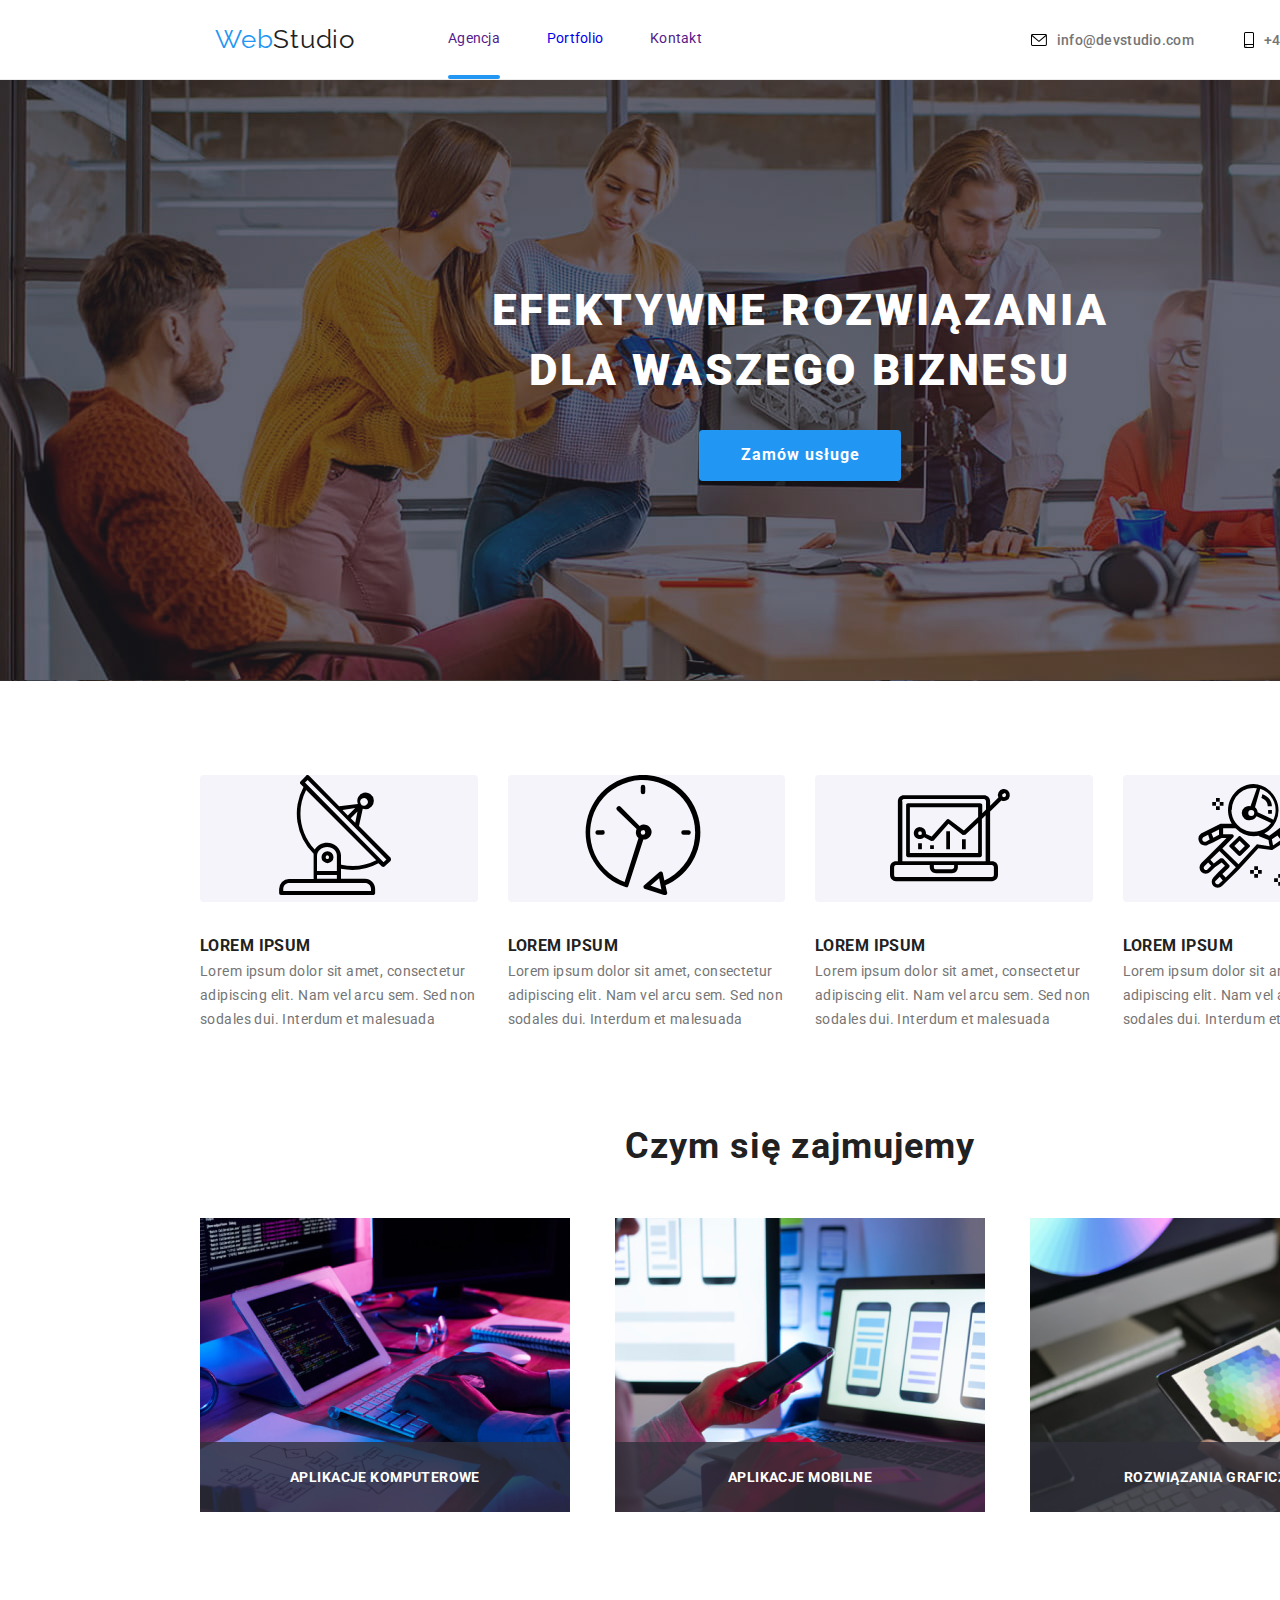
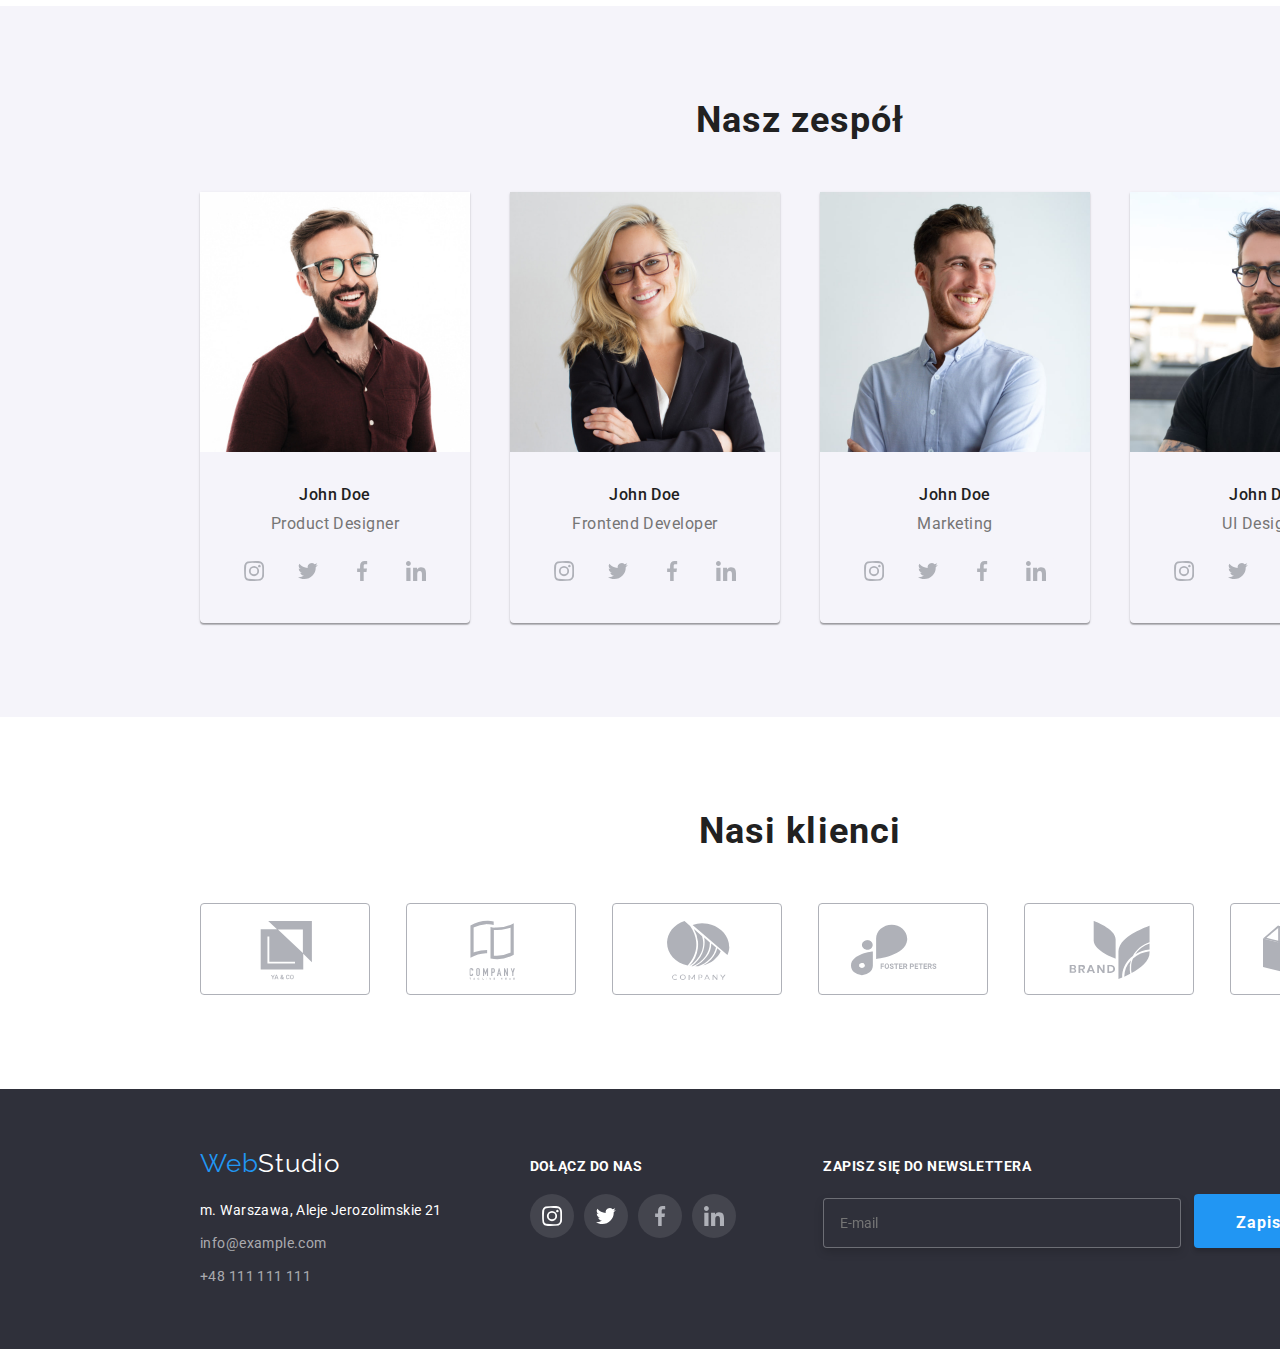
==== index.html @ be2b2279 "Update index.html" ====
<!DOCTYPE html>
<html lang="en">
  <head>
    <meta charset="utf-8" />
    <meta http-equiv="x-uA-compatible" content="ie=edge" />
    <meta name="viewport" content="width=device-width, initial-scale=1.0" />
    <title>Studio</title>
    <link rel="stylesheet" href="./css/normalize.css" />
    <link rel="stylesheet" href="./css/main.css" />
    <link
      href="https://fonts.googleapis.com/css2?family=Raleway:wght@700&family=Roboto:wght@400;500;700;900&display=swap"
      rel="stylesheet"
    />
  </head>
  <body>
    <div class="wrapper">
      <div class="header-border">
        <header class="header container">
          <a class="logo" href="./index.html"
            >Web<span class="logo--black">Studio</span></a
          >
          <nav class="menu-nav">
            <div class="menu-nav--active">
              <a class="menu-nav--hover-color" href="">Agencja</a>
            </div>
            <a class="menu-nav--hover-color" href="./portfolio.html"
              >Portfolio</a
            >
            <a class="menu-nav--hover-color" href="">Kontakt</a>
          </nav>
          <ul class="contacts">
            <li>
              <a class="contacts--hover-color" href="mailto:info@devstudio.com">
                <svg class="contacts__icon-position" width="16" height="12">
                  <use href="./images/icons.svg#icon-email"></use>
                </svg>
                info@devstudio.com</a
              >
            </li>
            <li>
              <a class="contacts--hover-color" href="tel:+48111111111">
                <svg class="contacts__icon-position" width="10" height="16">
                  <use href="./images/icons.svg#icon-smartphone"></use>
                </svg>
                +48 111 111 111</a
              >
            </li>
          </ul>
        </header>
      </div>
      <div class="welcome-section-background">
        <section class="welcome-section container">
          <h1 class="welcome-section__text">
            EFEKTYWNE ROZWIĄZANIA DLA WASZEGO BIZNESU
          </h1>
          <button class="welcome-section__button" type="button" data-modal-open>
            Zamów usługe
          </button>
        </section>
      </div>
      <main class="main-page">
        <div class="article-section container section">
          <ul>
            <li>
              <div class="article-section__logo">
                <svg class="icon" width="270" height="120">
                  <use href="./images/icons.svg#icon-antenna"></use>
                </svg>
              </div>
              <h3 class="article-header">LOREM IPSUM</h3>
              <p class="article-header__paragraph">
                Lorem ipsum dolor sit amet, consectetur adipiscing elit. Nam vel
                arcu sem. Sed non sodales dui. Interdum et malesuada
              </p>
            </li>
            <li>
              <div class="article-section__logo">
                <svg class="icon" width="270" height="120">
                  <use href="./images/icons.svg#icon-clock"></use>
                </svg>
              </div>
              <h3 class="article-header">LOREM IPSUM</h3>
              <p class="article-header__paragraph">
                Lorem ipsum dolor sit amet, consectetur adipiscing elit. Nam vel
                arcu sem. Sed non sodales dui. Interdum et malesuada
              </p>
            </li>
            <li>
              <div class="article-section__logo">
                <svg class="icon" width="270" height="120">
                  <use href="./images/icons.svg#icon-diagram"></use>
                </svg>
              </div>
              <h3 class="article-header">LOREM IPSUM</h3>
              <p class="article-header__paragraph">
                Lorem ipsum dolor sit amet, consectetur adipiscing elit. Nam vel
                arcu sem. Sed non sodales dui. Interdum et malesuada
              </p>
            </li>
            <li>
              <div class="article-section__logo">
                <svg class="icon" width="270" height="120">
                  <use href="./images/icons.svg#icon-astronaut"></use>
                </svg>
              </div>
              <h3 class="article-header">LOREM IPSUM</h3>
              <p class="article-header__paragraph">
                Lorem ipsum dolor sit amet, consectetur adipiscing elit. Nam vel
                arcu sem. Sed non sodales dui. Interdum et malesuada
              </p>
            </li>
          </ul>
        </div>

        <section class="what-we-do-section container section">
          <h2 class="section-header">Czym się zajmujemy</h2>
          <ul class="what-we-do-section__images">
            <li>
              <div class="images-label">
                <p>Aplikacje Komputerowe</p>
                <figure>
                  <img
                    src="./images/box_1.jpg"
                    alt="Zdjęcie rąk programisty na klawiaturze w trakcie pisania kodu"
                    width="370"
                    height="294"
                  />
                </figure>
              </div>
            </li>

            <li>
              <div class="images-label">
                <p>Aplikacje Mobilne</p>
                <figure>
                  <img
                    src="./images/box_2.jpg"
                    alt="Zdjęcie rąk programisty ze smartfonem w trakcie programowania smartfona"
                    width="370"
                    height="294"
                  />
                </figure>
              </div>
            </li>
            <li>
              <div class="images-label">
                <p>Rozwiązania Graficzne</p>
                <figure>
                  <img
                    src="./images/box_3.jpg"
                    alt="Zdjęcie, na którym osoba wybiera kolor z palety na tablecie"
                    width="370"
                    height="294"
                  />
                </figure>
              </div>
            </li>
          </ul>
        </section>
        <div class="our-team-background">
          <section class="our-team-section container section">
            <h2 class="section-header">Nasz zespół</h2>
            <ul class="our-team-section__images">
              <li>
                <figure>
                  <img
                    src="./images/person_1_img.jpg"
                    alt="Zdjęcie uśmiechniętego mężczyzny w okularach ubranego w brązową koszulę"
                    width="270"
                    height="260"
                  />
                  <figcaption class="signature">
                    John Doe
                    <p class="signature__position">Product Designer</p>
                    <div class="social-media-block">
                      <svg class="social-media-icon circle">
                        <use
                          href="./images/icons.svg#icon-instagram"
                          width="20"
                          height="20"
                          x="12"
                          y="12"
                        ></use>
                      </svg>
                      <svg class="social-media-icon circle">
                        <use
                          href="./images/icons.svg#icon-twitter"
                          width="20"
                          height="20"
                          x="12"
                          y="12"
                        ></use>
                      </svg>
                      <svg class="social-media-icon circle">
                        <use
                          href="./images/icons.svg#icon-facebook"
                          width="20"
                          height="20"
                          x="12"
                          y="12"
                        ></use>
                      </svg>
                      <svg class="social-media-icon circle">
                        <use
                          href="./images/icons.svg#icon-linkedin"
                          width="20"
                          height="20"
                          x="12"
                          y="12"
                        ></use>
                      </svg>
                    </div>
                  </figcaption>
                </figure>
              </li>
              <li>
                <figure>
                  <img
                    src="./images/person_2_img.jpg"
                    alt="Zdjęcie uśmiechniętej kobiety z blond włosami w czarnej marynarce"
                    width="270"
                    height="260"
                  />
                  <figcaption class="signature">
                    John Doe
                    <p class="signature__position">Frontend Developer</p>
                    <div class="social-media-block">
                      <svg class="social-media-icon circle">
                        <use
                          href="./images/icons.svg#icon-instagram"
                          width="20"
                          height="20"
                          x="12"
                          y="12"
                        ></use>
                      </svg>
                      <svg class="social-media-icon circle">
                        <use
                          href="./images/icons.svg#icon-twitter"
                          width="20"
                          height="20"
                          x="12"
                          y="12"
                        ></use>
                      </svg>
                      <svg class="social-media-icon circle">
                        <use
                          href="./images/icons.svg#icon-facebook"
                          width="20"
                          height="20"
                          x="12"
                          y="12"
                        ></use>
                      </svg>
                      <svg class="social-media-icon circle">
                        <use
                          href="./images/icons.svg#icon-linkedin"
                          width="20"
                          height="20"
                          x="12"
                          y="12"
                        ></use>
                      </svg>
                    </div>
                  </figcaption>
                </figure>
              </li>
              <li>
                <figure>
                  <img
                    src="./images/person_3_img.jpg"
                    alt="Zdjęcie uśmiechniętego mężczyzny w białej koszuli"
                    width="270"
                    height="260"
                  />
                  <figcaption class="signature">
                    John Doe
                    <p class="signature__position">Marketing</p>
                    <div class="social-media-block">
                      <svg class="social-media-icon circle">
                        <use
                          href="./images/icons.svg#icon-instagram"
                          width="20"
                          height="20"
                          x="12"
                          y="12"
                        ></use>
                      </svg>
                      <svg class="social-media-icon circle">
                        <use
                          href="./images/icons.svg#icon-twitter"
                          width="20"
                          height="20"
                          x="12"
                          y="12"
                        ></use>
                      </svg>
                      <svg class="social-media-icon circle">
                        <use
                          href="./images/icons.svg#icon-facebook"
                          width="20"
                          height="20"
                          x="12"
                          y="12"
                        ></use>
                      </svg>
                      <svg class="social-media-icon circle">
                        <use
                          href="./images/icons.svg#icon-linkedin"
                          width="20"
                          height="20"
                          x="12"
                          y="12"
                        ></use>
                      </svg>
                    </div>
                  </figcaption>
                </figure>
              </li>
              <li>
                <figure>
                  <img
                    src="./images/person_4_img.jpg"
                    alt="Zdjęcie pewnego siebie mężczyzny w okularach noszącego czarną koszulkę"
                    width="270"
                    height="260"
                  />
                  <figcaption class="signature">
                    John Doe
                    <p class="signature__position">UI Designer</p>
                    <div class="social-media-block">
                      <svg class="social-media-icon circle">
                        <use
                          href="./images/icons.svg#icon-instagram"
                          width="20"
                          height="20"
                          x="12"
                          y="12"
                        ></use>
                      </svg>
                      <svg class="social-media-icon circle">
                        <use
                          href="./images/icons.svg#icon-twitter"
                          width="20"
                          height="20"
                          x="12"
                          y="12"
                        ></use>
                      </svg>
                      <svg class="social-media-icon circle">
                        <use
                          href="./images/icons.svg#icon-facebook"
                          width="20"
                          height="20"
                          x="12"
                          y="12"
                        ></use>
                      </svg>
                      <svg class="social-media-icon circle">
                        <use
                          href="./images/icons.svg#icon-linkedin"
                          width="20"
                          height="20"
                          x="12"
                          y="12"
                        ></use>
                      </svg>
                    </div>
                  </figcaption>
                </figure>
              </li>
            </ul>
          </section>
        </div>
        <section class="our-clients-section container section">
          <h2 class="section-header">Nasi klienci</h2>
          <div class="our-clients-logos">
            <svg class="client-icon">
              <use
                href="./images/icons.svg#icon-company-1"
                width="106"
                height="60"
                x="32"
                y="16"
              ></use>
            </svg>
            <svg class="client-icon">
              <use
                href="./images/icons.svg#icon-company-2"
                width="106"
                height="60"
                x="32"
                y="16"
              ></use>
            </svg>
            <svg class="client-icon">
              <use
                href="./images/icons.svg#icon-company-3"
                width="106"
                height="60"
                x="32"
                y="16"
              ></use>
            </svg>
            <svg class="client-icon">
              <use
                href="./images/icons.svg#icon-company-4"
                width="106"
                height="60"
                x="32"
                y="16"
              ></use>
            </svg>
            <svg class="client-icon">
              <use
                href="./images/icons.svg#icon-company-5"
                width="106"
                height="60"
                x="32"
                y="16"
              ></use>
            </svg>
            <svg class="client-icon">
              <use
                href="./images/icons.svg#icon-company-6"
                width="106"
                height="60"
                x="32"
                y="16"
              ></use>
            </svg>
          </div>
        </section>
      </main>

      <div class="footer-background-color">
        <footer class="footer container">
          <div class="footer-contacts">
            <a class="logo" href="./index.html"
              >Web<span class="logo--white">Studio</span></a
            >
            <address class="contacts--column">
              <p class="contacts--white">m. Warszawa, Aleje Jerozolimskie 21</p>
              <a class="contacts--grey" href="mailto:info@example.com"
                >info@example.com</a
              >
              <a class="contacts--grey" href="tel:+48111111111"
                >+48 111 111 111</a
              >
            </address>
          </div>
          <div class="social-media-section">
            <p>dołącz do nas</p>
            <div class="social-media-block social-media-block--left">
              <svg
                class="social-media-icon social-media-icon--white circle--grey"
              >
                <use
                  href="./images/icons.svg#icon-instagram"
                  width="20"
                  height="20"
                  x="12"
                  y="12"
                ></use>
              </svg>
              <svg class="social-media-icon--white circle--grey">
                <use
                  href="./images/icons.svg#icon-twitter"
                  width="20"
                  height="20"
                  x="12"
                  y="12"
                ></use>
              </svg>
              <svg class="social-media-icon circle--grey">
                <use
                  href="./images/icons.svg#icon-facebook"
                  width="20"
                  height="20"
                  x="12"
                  y="12"
                ></use>
              </svg>
              <svg class="social-media-icon circle--grey">
                <use
                  href="./images/icons.svg#icon-linkedin"
                  width="20"
                  height="20"
                  x="12"
                  y="12"
                ></use>
              </svg>
            </div>
          </div>
          <div class="newsletter">
            <form class="newsletter__form">
              <label>
                <p>Zapisz się do newslettera</p>
                <input type="email" placeholder="E-mail" name="email"
              /></label>
              <button class="newsletter-button" type="submit">
                Zapisz się
                <svg class="newsletter-button__icon">
                  <use
                    href="./images/icons.svg#icon-send"
                    width="24"
                    height="24"
                  ></use>
                </svg>
              </button>
            </form>
          </div>
        </footer>
      </div>
    </div>
    <div class="modal-backdrop is-hidden" data-modal>
      <div class="modal">
        <button type="button" class="modal__close-btn" data-modal-close>
          <svg width="11" height="11">
            <use href="./images/icons.svg#icon-form-close"></use>
          </svg>
        </button>
        <h3 class="modal-header">Zostaw swoje dane w formularzu poniżej</h3>
        <form class="modal-form">
          <label class="modal-form__input"
            >Imię <input type="text" name="imie" required /><svg
              class="form-icon__position1"
              width="18"
              height="18"
            >
              <use href="./images/icons.svg#icon-form-name"></use>
            </svg>
          </label>
          <label class="modal-form__input"
            >Telefon <input type="tel" name="telephone" required /><svg
              class="form-icon__position2"
              width="18"
              height="18"
            >
              <use href="./images/icons.svg#icon-form-tel"></use>
            </svg>
          </label>
          <label class="modal-form__input"
            >Email <input type="email" name="email" required /><svg
              class="form-icon__position3"
              width="18"
              height="18"
            >
              <use href="./images/icons.svg#icon-form-email"></use>
            </svg>
          </label>
          <label
            >Komentarz
            <textarea placeholder="Wprowadź tekst"></textarea>
          </label>

          <svg class="checkbox-symbol">
            <symbol id="icon-checkbox" viewBox="0 0 42 32">
              <path
                stroke-linejoin="miter"
                stroke-linecap="butt"
                stroke-miterlimit="4"
                stroke-width="0.64"
                d="M6.263 15.205l-0.22-0.21-3.307 3.132 11.651 11.114 24.477-23.351-3.285-3.134-21.192 20.197-8.124-7.75z"
              ></path>
            </symbol>
          </svg>
          <div class="checkbox-container">
            <input class="checkbox__input" id="check" type="checkbox" />
            <label class="checkbox" for="check">
              <span>
                <svg width="12px" height="10px">
                  <use xlink:href="#icon-checkbox"></use>
                </svg>
              </span>
              <span
                >Oświadczam iż akceptuję
                <a class="link-color" href="">Regulamin</a> i
                <a class="link-color" href="">Politykę Prywatności.</a></span
              >
            </label>
          </div>
          <button class="modal-button" type="submit">Wyślij</button>
        </form>
      </div>
    </div>

    <script src="./modal.js"></script>
  </body>
</html>
---- css/main.css ----
* {
  list-style-type: none;
  margin: 0;
  padding: 0;
  text-decoration: none;
  font-style: normal;
  -webkit-box-sizing: border-box;
          box-sizing: border-box;
}

.wrapper {
  width: 1600px;
  margin: 0 auto;
  background-color: #fff;
}

body {
  background-color: #e5e5e5;
  color: #212121;
  font-family: "Roboto", sans-serif;
  font-size: 14px;
}

.container {
  width: 1200px;
  margin: 0 auto;
}

.section {
  padding: 94px 0;
}

.header-border {
  border-bottom: 1px solid #ececec;
}

.header {
  padding: 25px 27px 24px 15px;
  display: -webkit-box;
  display: -ms-flexbox;
  display: flex;
  gap: 93px;
  -webkit-box-align: center;
      -ms-flex-align: center;
          align-items: center;
}

.menu-nav {
  width: 254px;
  letter-spacing: 0.02em;
  display: -webkit-box;
  display: -ms-flexbox;
  display: flex;
  -webkit-box-pack: justify;
      -ms-flex-pack: justify;
          justify-content: space-between;
}
.menu-nav--hover-color:hover {
  color: #2196f3;
  -webkit-transition: 250ms;
  transition: 250ms;
  -webkit-transition-timing-function: cubic-bezier(0.4, 0, 0.2, 1);
          transition-timing-function: cubic-bezier(0.4, 0, 0.2, 1);
}
.menu-nav--active::after {
  content: "";
  display: block;
  width: 100%;
  height: 4px;
  background-color: #2196f3;
  -webkit-transform: translateY(29px);
          transform: translateY(29px);
  border-radius: 2px;
}

.contacts {
  font-weight: 500;
  letter-spacing: 0.02em;
  display: -webkit-box;
  display: -ms-flexbox;
  display: flex;
  gap: 50px;
  margin-left: auto;
}
.contacts--hover-color:hover, .contacts--hover-color:focus, .contacts--hover-color:hover {
  color: #2196f3;
  fill: #2196f3;
  -webkit-transition-timing-function: cubic-bezier(0.4, 0, 0.2, 1);
          transition-timing-function: cubic-bezier(0.4, 0, 0.2, 1);
  -webkit-transition-duration: 250ms;
          transition-duration: 250ms;
}
.contacts__icon-position {
  margin-right: 10px;
}

.contacts a {
  color: #757575;
  display: -webkit-box;
  display: -ms-flexbox;
  display: flex;
  -webkit-box-align: center;
      -ms-flex-align: center;
          align-items: center;
}

.welcome-section-background {
  background-color: rgba(47, 48, 58, 0.4);
  background-image: -webkit-gradient(linear, left bottom, left top, from(rgba(47, 48, 58, 0.4)), to(rgba(47, 48, 58, 0.4))), url(../images/welcome-section-background-image.jpg);
  background-image: linear-gradient(0deg, rgba(47, 48, 58, 0.4) 0%, rgba(47, 48, 58, 0.4) 100%), url(../images/welcome-section-background-image.jpg);
}

.welcome-section {
  width: 1200px;
  display: -webkit-box;
  display: -ms-flexbox;
  display: flex;
  -webkit-box-orient: vertical;
  -webkit-box-direction: normal;
      -ms-flex-direction: column;
          flex-direction: column;
  gap: 30px;
  margin: 0 auto;
}
.welcome-section__text {
  color: #fff;
  font-weight: 900;
  font-size: 44px;
  line-height: 1.37;
  text-align: center;
  letter-spacing: 0.06em;
  text-transform: uppercase;
  padding: 200px 252px 0;
  margin: 0 auto;
}
.welcome-section__button {
  background-color: #2196f3;
  -webkit-box-shadow: 0px 4px 4px rgba(0, 0, 0, 0.15);
          box-shadow: 0px 4px 4px rgba(0, 0, 0, 0.15);
  border-radius: 4px;
  cursor: pointer;
  padding: 10px 41px 10px 42px;
  margin: 0 auto 200px;
  color: #fff;
  font-weight: 700;
  font-size: 16px;
  line-height: 1.88;
  letter-spacing: 0.06em;
  border: none;
}

.main-page {
  display: -webkit-box;
  display: -ms-flexbox;
  display: flex;
  -webkit-box-orient: vertical;
  -webkit-box-direction: normal;
      -ms-flex-direction: column;
          flex-direction: column;
}

.article-section {
  line-height: 1.71;
  letter-spacing: 0.03em;
}
.article-section ul {
  display: -webkit-box;
  display: -ms-flexbox;
  display: flex;
  gap: 30px;
}
.article-section__logo {
  background-color: #f5f4fa;
  border-radius: 4px;
  margin-bottom: 30px;
}

.article-header {
  font-weight: 700;
}
.article-header__paragraph {
  color: #757575;
}

.what-we-do-section {
  padding-top: 0;
}
.what-we-do-section__images {
  display: -webkit-box;
  display: -ms-flexbox;
  display: flex;
  -webkit-box-pack: justify;
      -ms-flex-pack: justify;
          justify-content: space-between;
}
.what-we-do-section figure {
  display: -webkit-box;
  display: -ms-flexbox;
  display: flex;
}

.section-header {
  text-align: center;
  font-weight: 700;
  font-size: 36px;
  line-height: 1.166;
  letter-spacing: 0.03em;
  padding-bottom: 50px;
}

.images-label {
  position: relative;
}

.images-label > p {
  position: absolute;
  bottom: 0;
  background-color: rgba(47, 48, 58, 0.8);
  text-transform: uppercase;
  width: 100%;
  font-weight: 700;
  font-size: 14px;
  line-height: 16px;
  text-align: center;
  letter-spacing: 0.03em;
  color: #ffffff;
  padding: 27px 0;
}

.our-team-background {
  background: #f5f4fa;
}

.our-team-section__images {
  display: -webkit-box;
  display: -ms-flexbox;
  display: flex;
  -webkit-box-pack: justify;
      -ms-flex-pack: justify;
          justify-content: space-between;
}
.our-team-section__images li {
  -webkit-box-shadow: 0px 1px 3px rgba(0, 0, 0, 0.12), 0px 1px 1px rgba(0, 0, 0, 0.14), 0px 2px 1px rgba(0, 0, 0, 0.2);
          box-shadow: 0px 1px 3px rgba(0, 0, 0, 0.12), 0px 1px 1px rgba(0, 0, 0, 0.14), 0px 2px 1px rgba(0, 0, 0, 0.2);
  border-radius: 0px 0px 4px 4px;
  gap: 30px;
}

.signature {
  font-weight: 500;
  font-size: 16px;
  line-height: 1.19;
  text-align: center;
  letter-spacing: 0.03em;
  padding: 30px 0;
}
.signature__position {
  padding-top: 10px;
  color: #757575;
  font-weight: 400;
  font-size: 16px;
  line-height: 1.19;
  text-align: center;
  letter-spacing: 0.03em;
}

.our-clients-logos {
  display: -webkit-box;
  display: -ms-flexbox;
  display: flex;
  -webkit-box-pack: justify;
      -ms-flex-pack: justify;
          justify-content: space-between;
}

.client-icon {
  width: 170px;
  height: 92px;
  border: 1px solid #afb1b8;
  border-radius: 4px;
  fill: #afb1b8;
  cursor: pointer;
}
.client-icon:hover {
  fill: #2196f3;
  border-color: #2196f3;
}

.footer-background-color {
  background: #2f303a;
}

.footer {
  display: -webkit-box;
  display: -ms-flexbox;
  display: flex;
  gap: 70px;
  padding: 60px 0;
  -webkit-box-pack: justify;
      -ms-flex-pack: justify;
          justify-content: space-between;
}

.footer-contacts {
  display: -webkit-box;
  display: -ms-flexbox;
  display: flex;
  -webkit-box-orient: vertical;
  -webkit-box-direction: normal;
      -ms-flex-direction: column;
          flex-direction: column;
}

.contacts--column {
  display: -webkit-box;
  display: -ms-flexbox;
  display: flex;
  -webkit-box-orient: vertical;
  -webkit-box-direction: normal;
      -ms-flex-direction: column;
          flex-direction: column;
  gap: 9px;
  padding-top: 20px;
}
.contacts--white {
  font-weight: 400;
  font-size: 14px;
  line-height: 1.71;
  letter-spacing: 0.03em;
  color: #ffffff;
}
.contacts--grey {
  font-weight: 400;
  font-size: 14px;
  line-height: 1.71;
  letter-spacing: 0.03em;
  color: rgba(255, 255, 255, 0.6);
}

.newsletter {
  display: -webkit-box;
  display: -ms-flexbox;
  display: flex;
  padding-top: 9px;
}
.newsletter__form p {
  padding-bottom: 20px;
  font-weight: 700;
  font-size: 14px;
  line-height: 16px;
  letter-spacing: 0.03em;
  text-transform: uppercase;
  color: #ffffff;
}
.newsletter input {
  width: 358px;
  position: relative;
  border: 1px solid rgba(255, 255, 255, 0.3);
  -webkit-filter: drop-shadow(0px 4px 4px rgba(0, 0, 0, 0.15));
          filter: drop-shadow(0px 4px 4px rgba(0, 0, 0, 0.15));
  border-radius: 4px;
  background-color: #2f303a;
  color: rgba(255, 255, 255, 0.6);
  margin-right: 10px;
  outline: none;
  height: 50px;
  padding-left: 16px;
}

.newsletter-button {
  background: #2196f3;
  -webkit-box-shadow: 0px 4px 4px rgba(0, 0, 0, 0.15);
          box-shadow: 0px 4px 4px rgba(0, 0, 0, 0.15);
  border-radius: 4px;
  font-weight: 700;
  font-size: 16px;
  line-height: 1.88;
  -webkit-box-align: center;
      -ms-flex-align: center;
          align-items: center;
  text-align: center;
  letter-spacing: 0.06em;
  color: #ffffff;
  border: none;
  padding: 10px 0 10px 42px;
  cursor: pointer;
}
.newsletter-button__icon {
  margin: 0 28px 0 24px;
  width: 24px;
  height: 24px;
  fill: #ffffff;
}

.logo {
  font-family: "Raleway", sans-serif;
  font-size: 26px;
  color: #2196f3;
  letter-spacing: 0.03em;
}
.logo--black {
  color: #212121;
}
.logo--white {
  color: #fff;
}

.social-media-section {
  padding-top: 9px;
}
.social-media-section p {
  color: #ffffff;
  text-transform: uppercase;
  font-weight: 700;
  font-size: 14px;
  line-height: 16px;
  letter-spacing: 0.03em;
  padding-bottom: 20px;
}

.social-media-block {
  display: -webkit-box;
  display: -ms-flexbox;
  display: flex;
  gap: 10px;
  padding: 16px 32px 0;
  -webkit-box-align: center;
      -ms-flex-align: center;
          align-items: center;
}
.social-media-block--left {
  padding: 0;
}

.circle {
  border-radius: 50%;
  background-color: #f5f4fa;
  width: 44px;
  height: 44px;
  cursor: pointer;
}
.circle--grey {
  background-color: rgba(255, 255, 255, 0.1019607843);
  width: 44px;
  height: 44px;
  border-radius: 50%;
  cursor: pointer;
}
.circle:hover, .circle--grey:hover {
  background-color: #2196f3;
}

.social-media-icon {
  fill: #afb1b8;
}
.social-media-icon:hover {
  fill: #ffffff;
}
.social-media-icon--white {
  fill: #ffffff;
}

.modal-backdrop {
  background-color: rgba(0, 0, 0, 0.2);
  position: fixed;
  width: 100%;
  height: 100%;
  top: 0;
  left: 0;
  z-index: 2;
  -webkit-transition: ease-in;
  transition: ease-in;
  -webkit-transition-duration: 250ms;
          transition-duration: 250ms;
}

.modal {
  position: absolute;
  width: 528px;
  min-height: 581px;
  top: 50%;
  left: 50%;
  -webkit-transform: translate(-50%, -50%);
          transform: translate(-50%, -50%);
  background-color: #ffffff;
  -webkit-box-shadow: 0px 1px 3px rgba(0, 0, 0, 0.12), 0px 1px 1px rgba(0, 0, 0, 0.14), 0px 2px 1px rgba(0, 0, 0, 0.2);
          box-shadow: 0px 1px 3px rgba(0, 0, 0, 0.12), 0px 1px 1px rgba(0, 0, 0, 0.14), 0px 2px 1px rgba(0, 0, 0, 0.2);
  border-radius: 4px;
}
.modal__close-btn {
  position: absolute;
  top: 8px;
  right: 8px;
  border-radius: 50%;
  width: 30px;
  height: 30px;
  background: #ffffff;
  border: 1px solid rgba(0, 0, 0, 0.1);
  cursor: pointer;
  font-weight: 700;
}
.modal__form {
  width: 448px;
  margin: 0 auto;
}

.is-hidden {
  opacity: 0;
  visibility: hidden;
  pointer-events: none;
  -webkit-transition: ease-in;
  transition: ease-in;
  -webkit-transition-duration: 250ms;
          transition-duration: 250ms;
  -webkit-transform: translate(0%, 50%);
          transform: translate(0%, 50%);
}

.modal-header {
  font-weight: 700;
  font-size: 20px;
  line-height: 23px;
  text-align: center;
  letter-spacing: 0.03em;
  margin-top: 40px;
  margin-bottom: 12px;
}

.modal-form {
  width: 448px;
  margin: 0 auto;
}
.modal-form input {
  height: 40px;
  border: 1px solid rgba(33, 33, 33, 0.2);
  border-radius: 4px;
  padding-left: 42px;
}
.modal-form label:not(:last-child) {
  display: -webkit-box;
  display: -ms-flexbox;
  display: flex;
  -webkit-box-orient: vertical;
  -webkit-box-direction: normal;
      -ms-flex-direction: column;
          flex-direction: column;
  margin-bottom: 10px;
  color: #757575;
}
.modal-form textarea {
  height: 120px;
  border: 1px solid rgba(33, 33, 33, 0.2);
  border-radius: 4px;
  padding: 12px 16px;
}

.modal-form input:focus,
.modal-form textarea:focus {
  outline: none;
  border-color: #2196f3;
  -webkit-transition-timing-function: cubic-bezier(0.4, 0, 0.2, 1);
          transition-timing-function: cubic-bezier(0.4, 0, 0.2, 1);
  -webkit-transition-duration: 250ms;
          transition-duration: 250ms;
}

.modal-button {
  background: #2196f3;
  -webkit-box-shadow: 0px 4px 4px rgba(0, 0, 0, 0.15);
          box-shadow: 0px 4px 4px rgba(0, 0, 0, 0.15);
  border-radius: 4px;
  margin: 0 auto 40px;
  font-weight: 700;
  font-size: 16px;
  line-height: 1.88;
  border: none;
  padding: 10px 76px;
  display: -webkit-box;
  display: -ms-flexbox;
  display: flex;
  -webkit-box-align: center;
      -ms-flex-align: center;
          align-items: center;
  text-align: center;
  letter-spacing: 0.06em;
  color: #ffffff;
  cursor: pointer;
}

.link-color {
  color: #2196f3;
  text-decoration: underline;
}

.form-icon {
  position: absolute;
}
.form-icon__position1 {
  top: 104px;
  left: 52px;
}
.form-icon__position2 {
  top: 172px;
  left: 52px;
}
.form-icon__position3 {
  top: 240px;
  left: 52px;
}

.modal-form__input:focus-within svg {
  fill: #2196f3;
}

/* Custom checkbox */
.checkbox-symbol {
  position: absolute;
  width: 0;
  height: 0;
  pointer-events: none;
  -webkit-user-select: none;
     -moz-user-select: none;
      -ms-user-select: none;
          user-select: none;
}/*# sourceMappingURL=main.css.map */
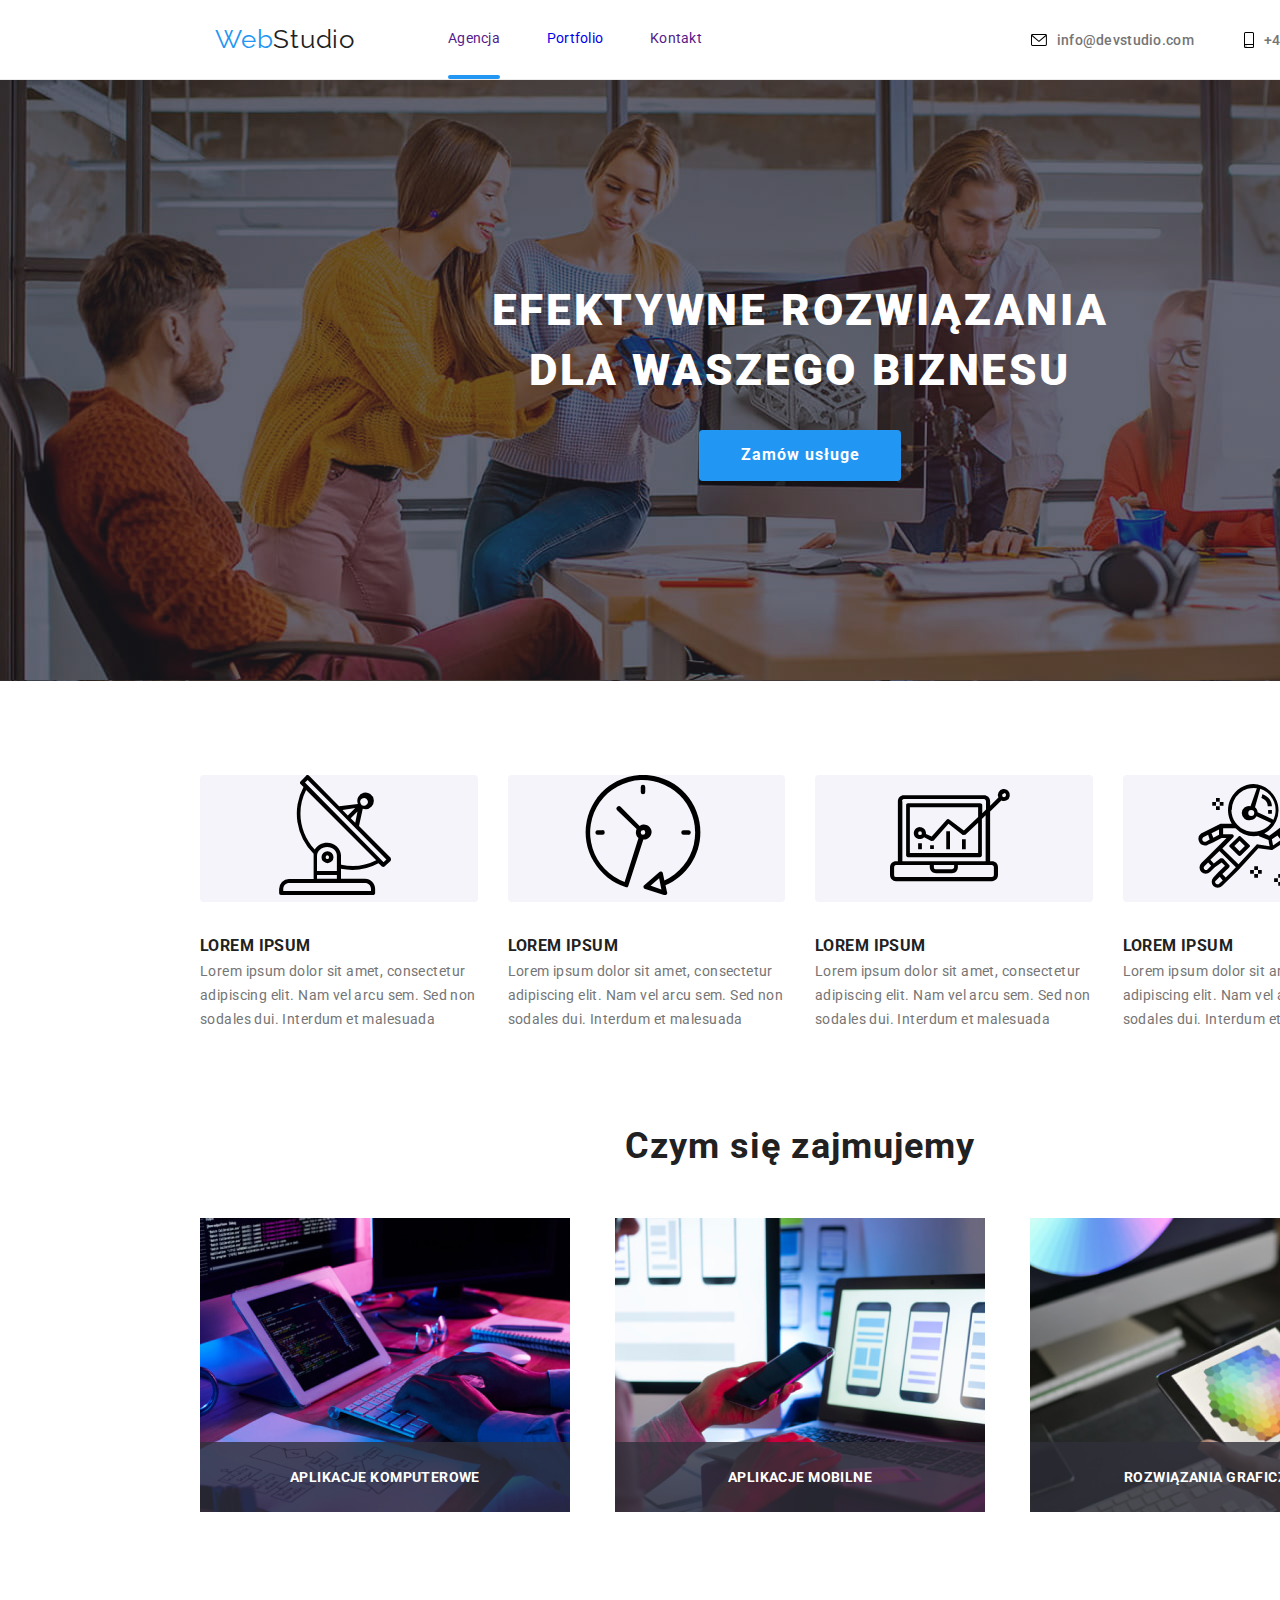
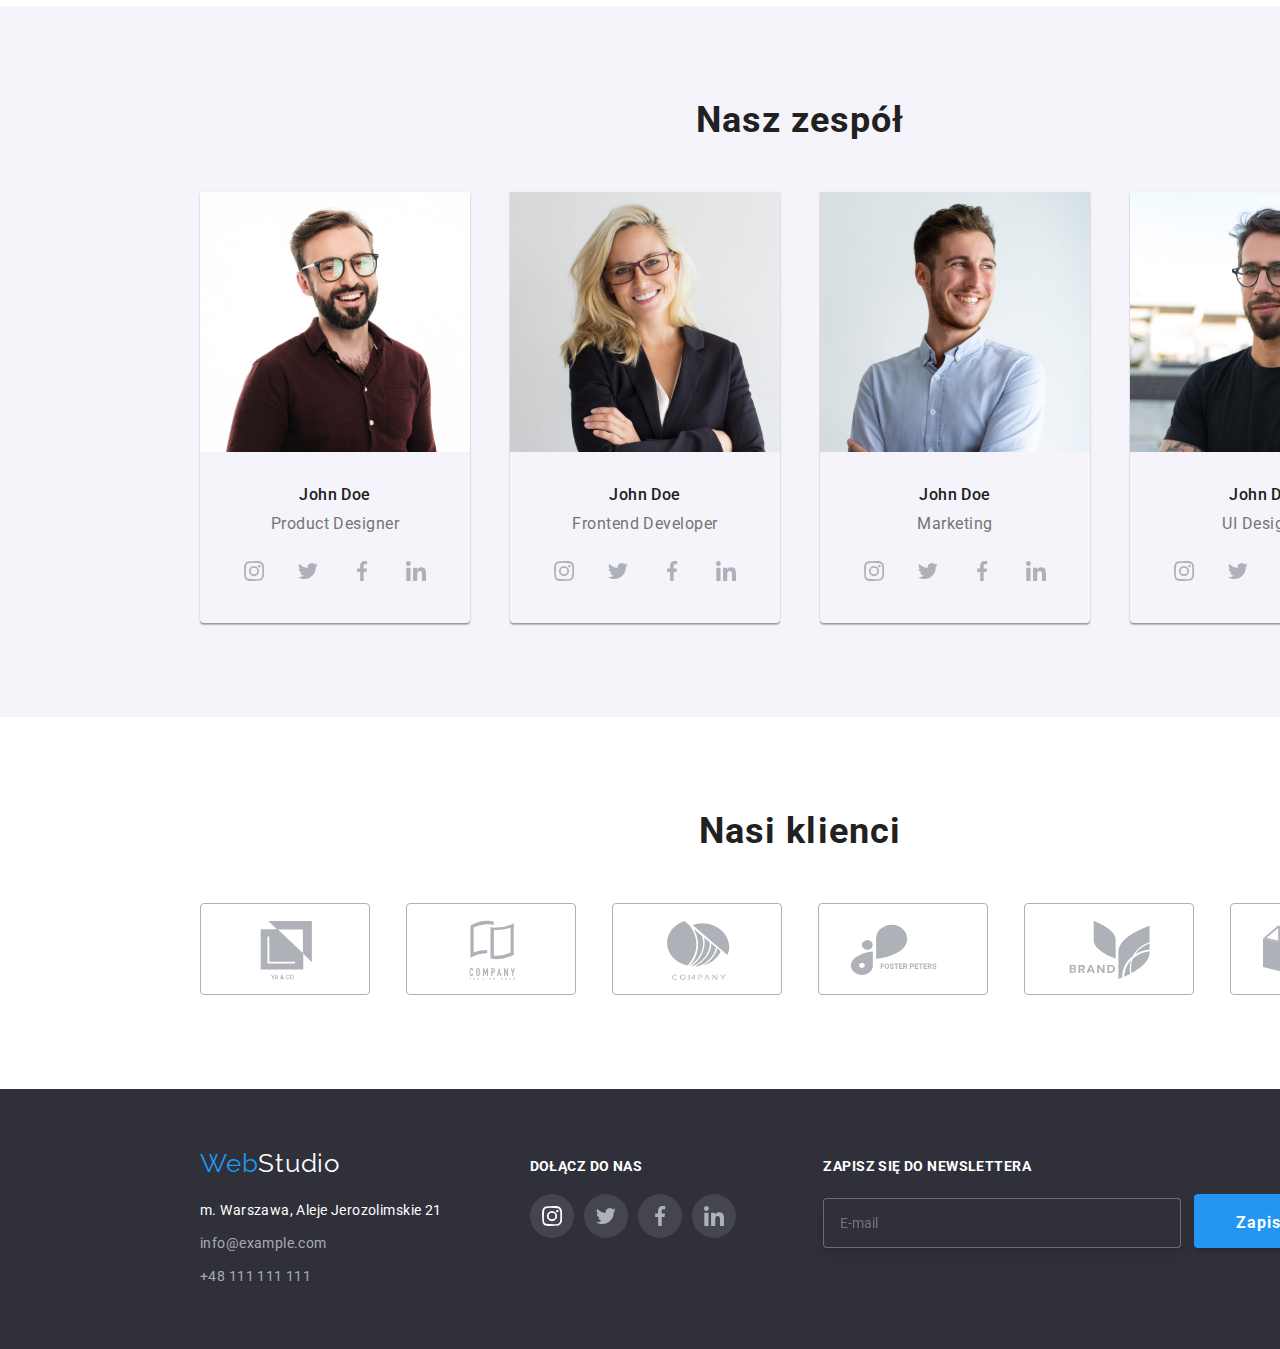
==== commit bae5e0a4: "Update index.html" ====
--- a/index.html
+++ b/index.html
@@ -463,7 +463,7 @@
                   y="12"
                 ></use>
               </svg>
-              <svg class="social-media-icon--white circle--grey">
+              <svg class="social-media-icon circle--grey">
                 <use
                   href="./images/icons.svg#icon-twitter"
                   width="20"
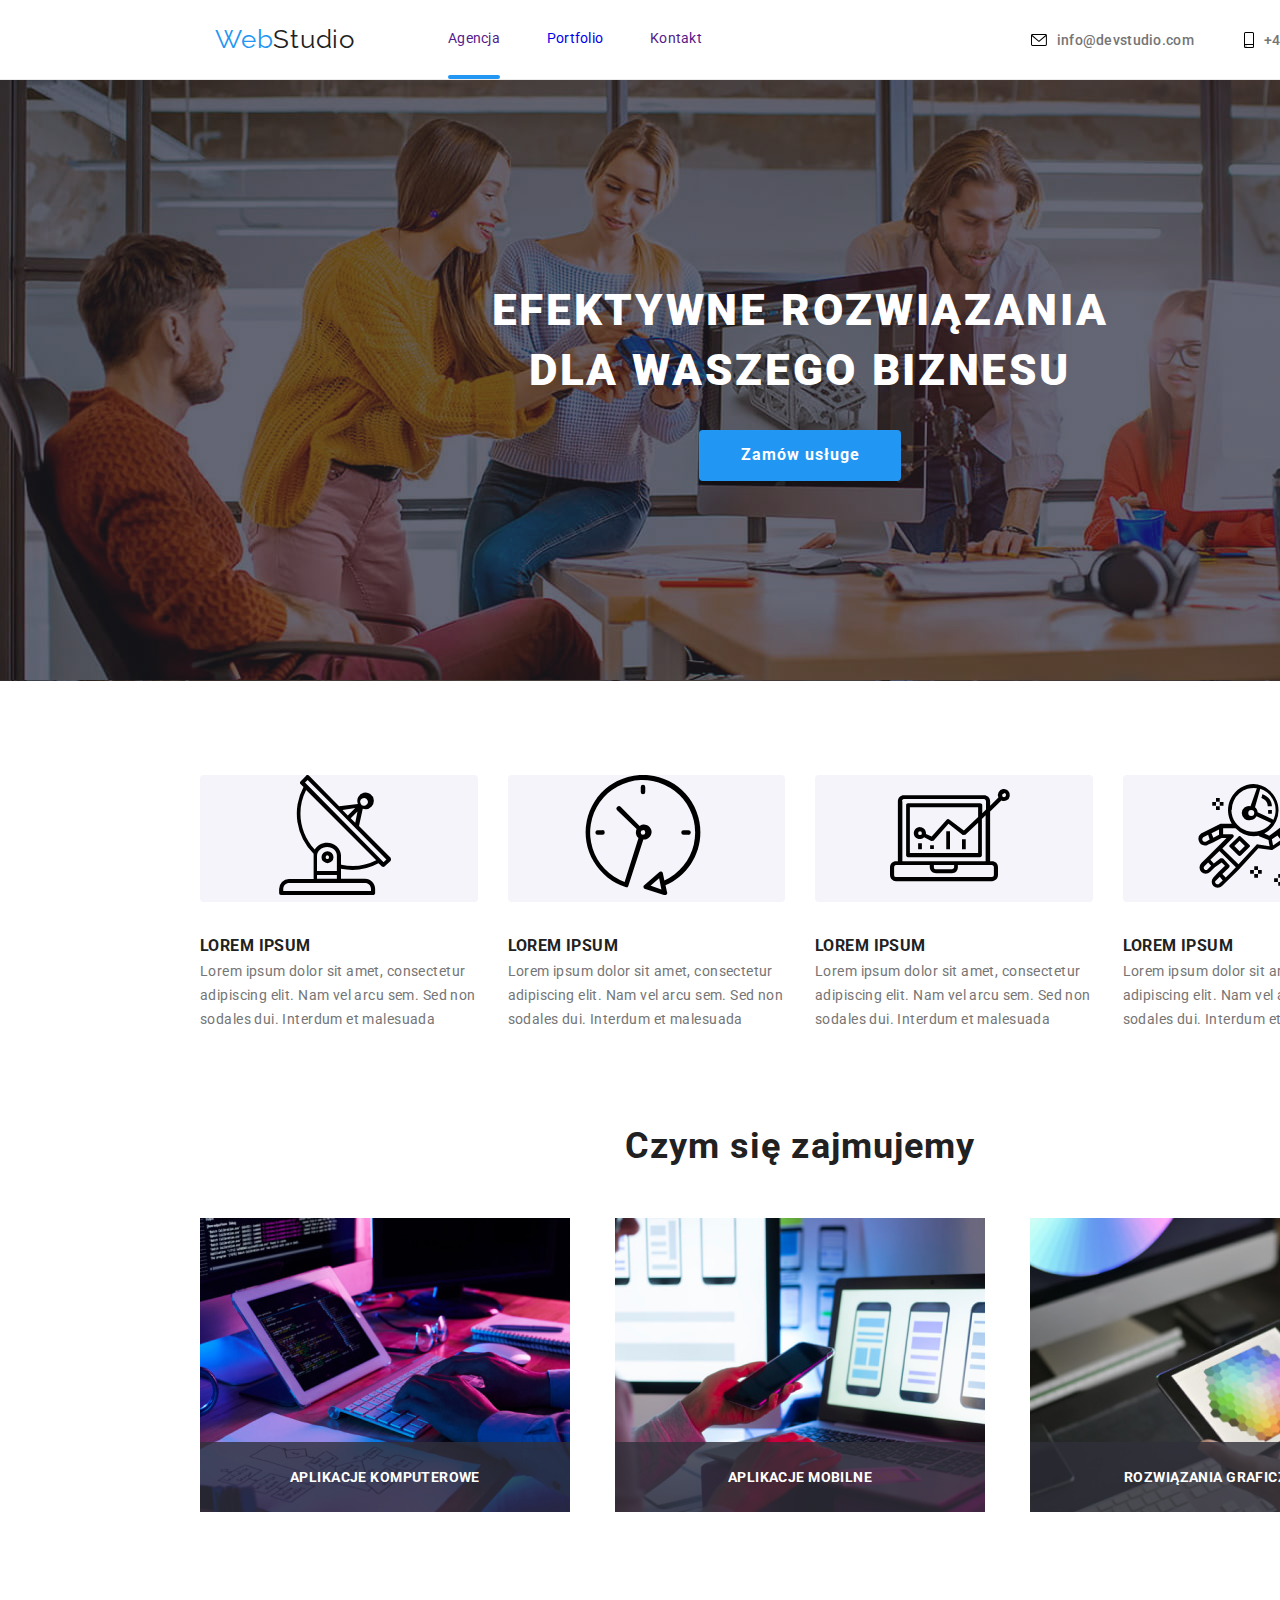
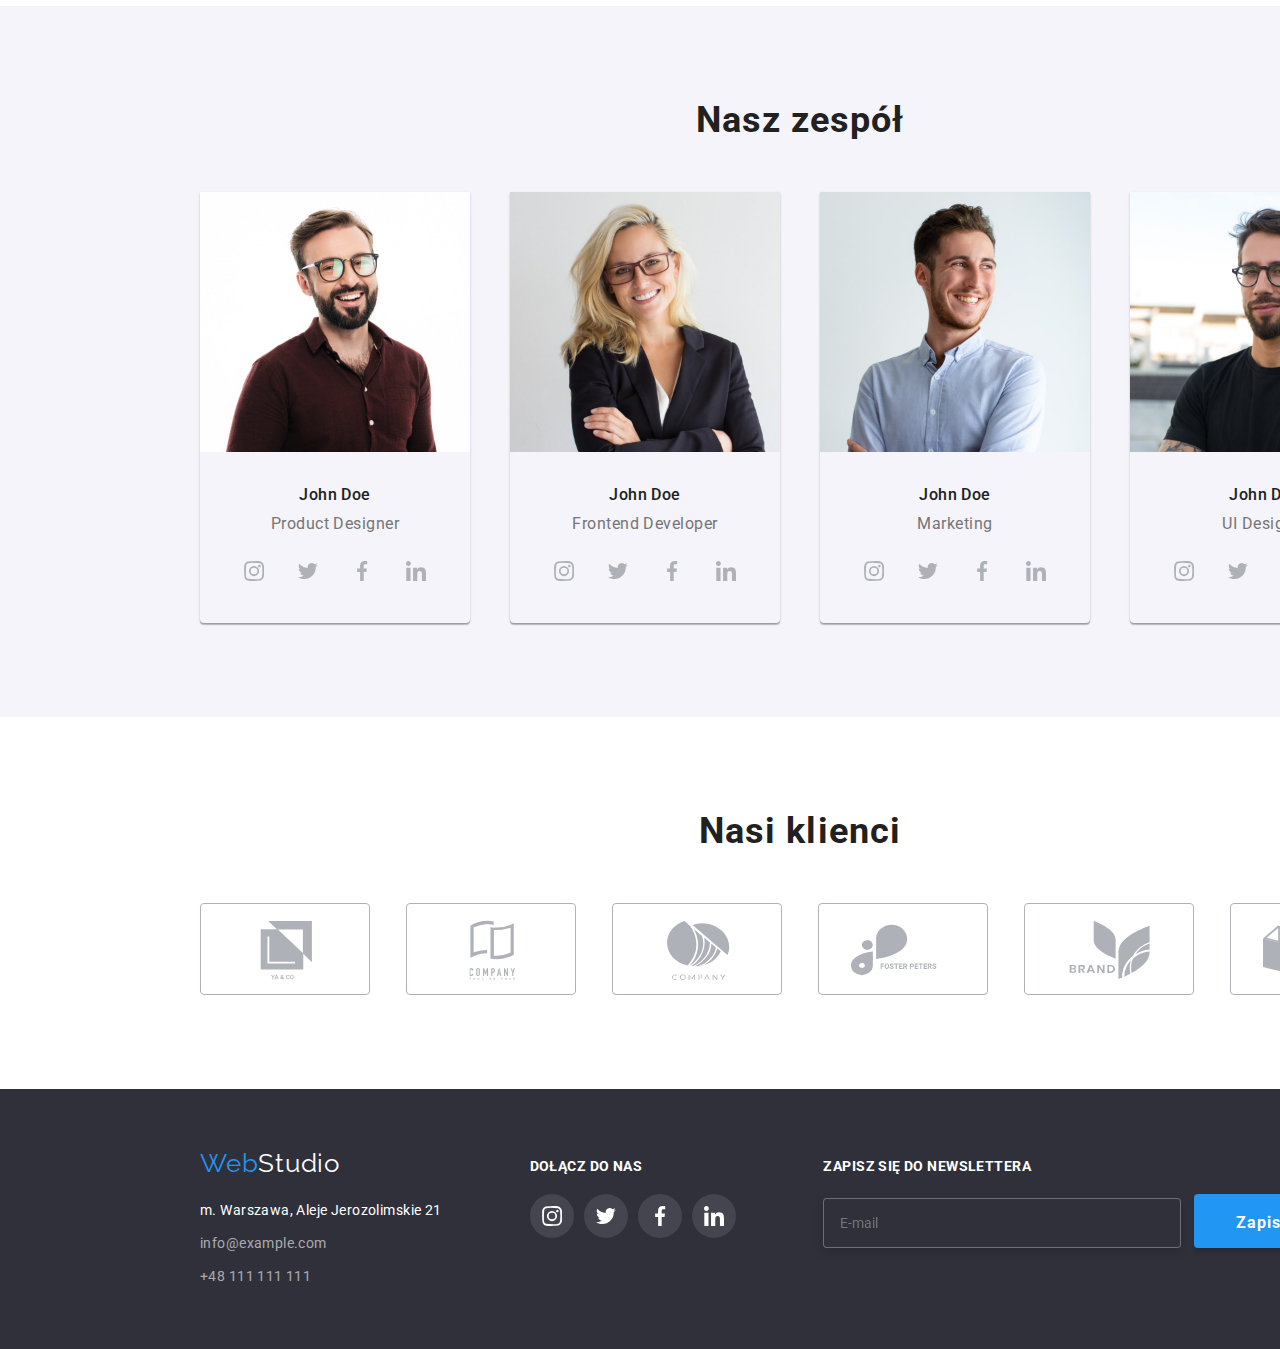
==== commit dfe559d0: "Update index.html" ====
--- a/index.html
+++ b/index.html
@@ -463,7 +463,9 @@
                   y="12"
                 ></use>
               </svg>
-              <svg class="social-media-icon circle--grey">
+              <svg
+                class="social-media-icon social-media-icon--white circle--grey"
+              >
                 <use
                   href="./images/icons.svg#icon-twitter"
                   width="20"
@@ -472,7 +474,9 @@
                   y="12"
                 ></use>
               </svg>
-              <svg class="social-media-icon circle--grey">
+              <svg
+                class="social-media-icon social-media-icon--white circle--grey"
+              >
                 <use
                   href="./images/icons.svg#icon-facebook"
                   width="20"
@@ -481,7 +485,9 @@
                   y="12"
                 ></use>
               </svg>
-              <svg class="social-media-icon circle--grey">
+              <svg
+                class="social-media-icon social-media-icon--white circle--grey"
+              >
                 <use
                   href="./images/icons.svg#icon-linkedin"
                   width="20"
--- a/css/main.css
+++ b/css/main.css
@@ -453,10 +453,10 @@
 .social-media-icon {
   fill: #afb1b8;
 }
+.social-media-icon--white {
+  fill: #ffffff;
+}
 .social-media-icon:hover {
-  fill: #ffffff;
-}
-.social-media-icon--white {
   fill: #ffffff;
 }
 
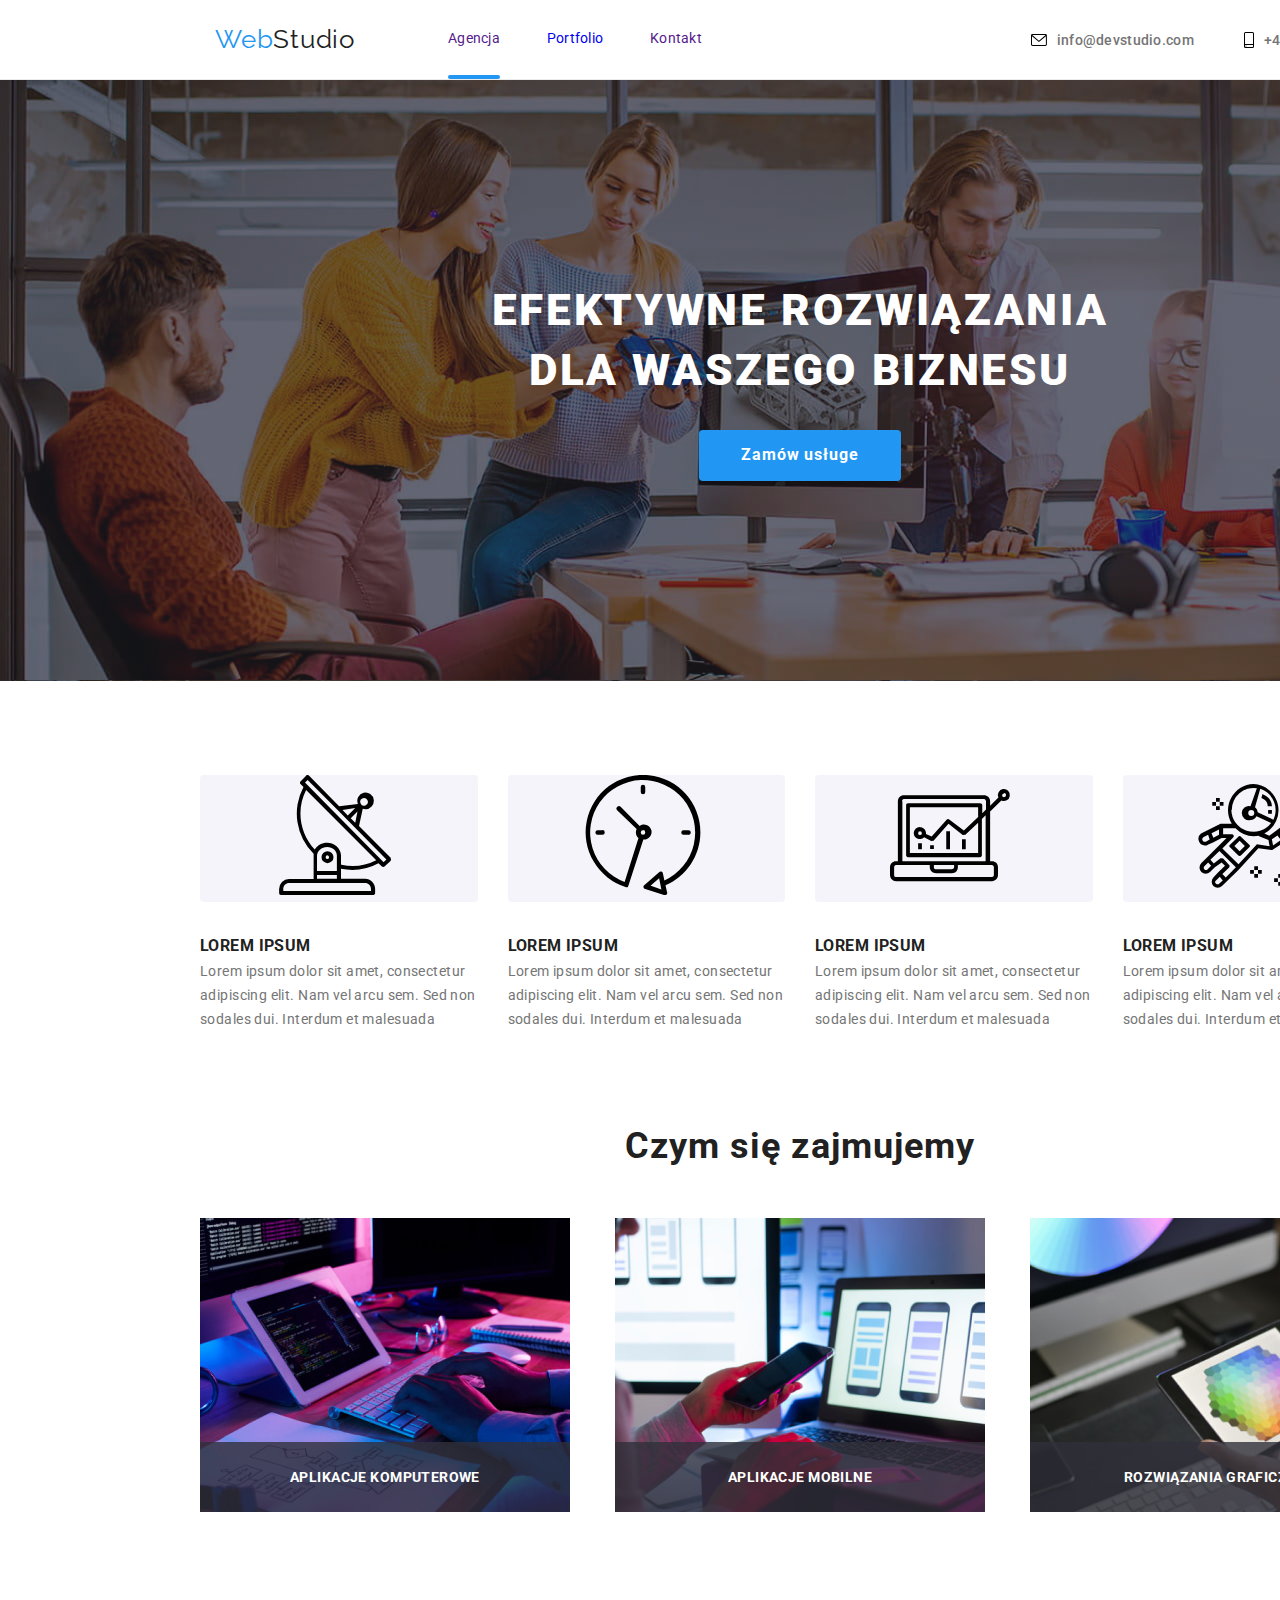
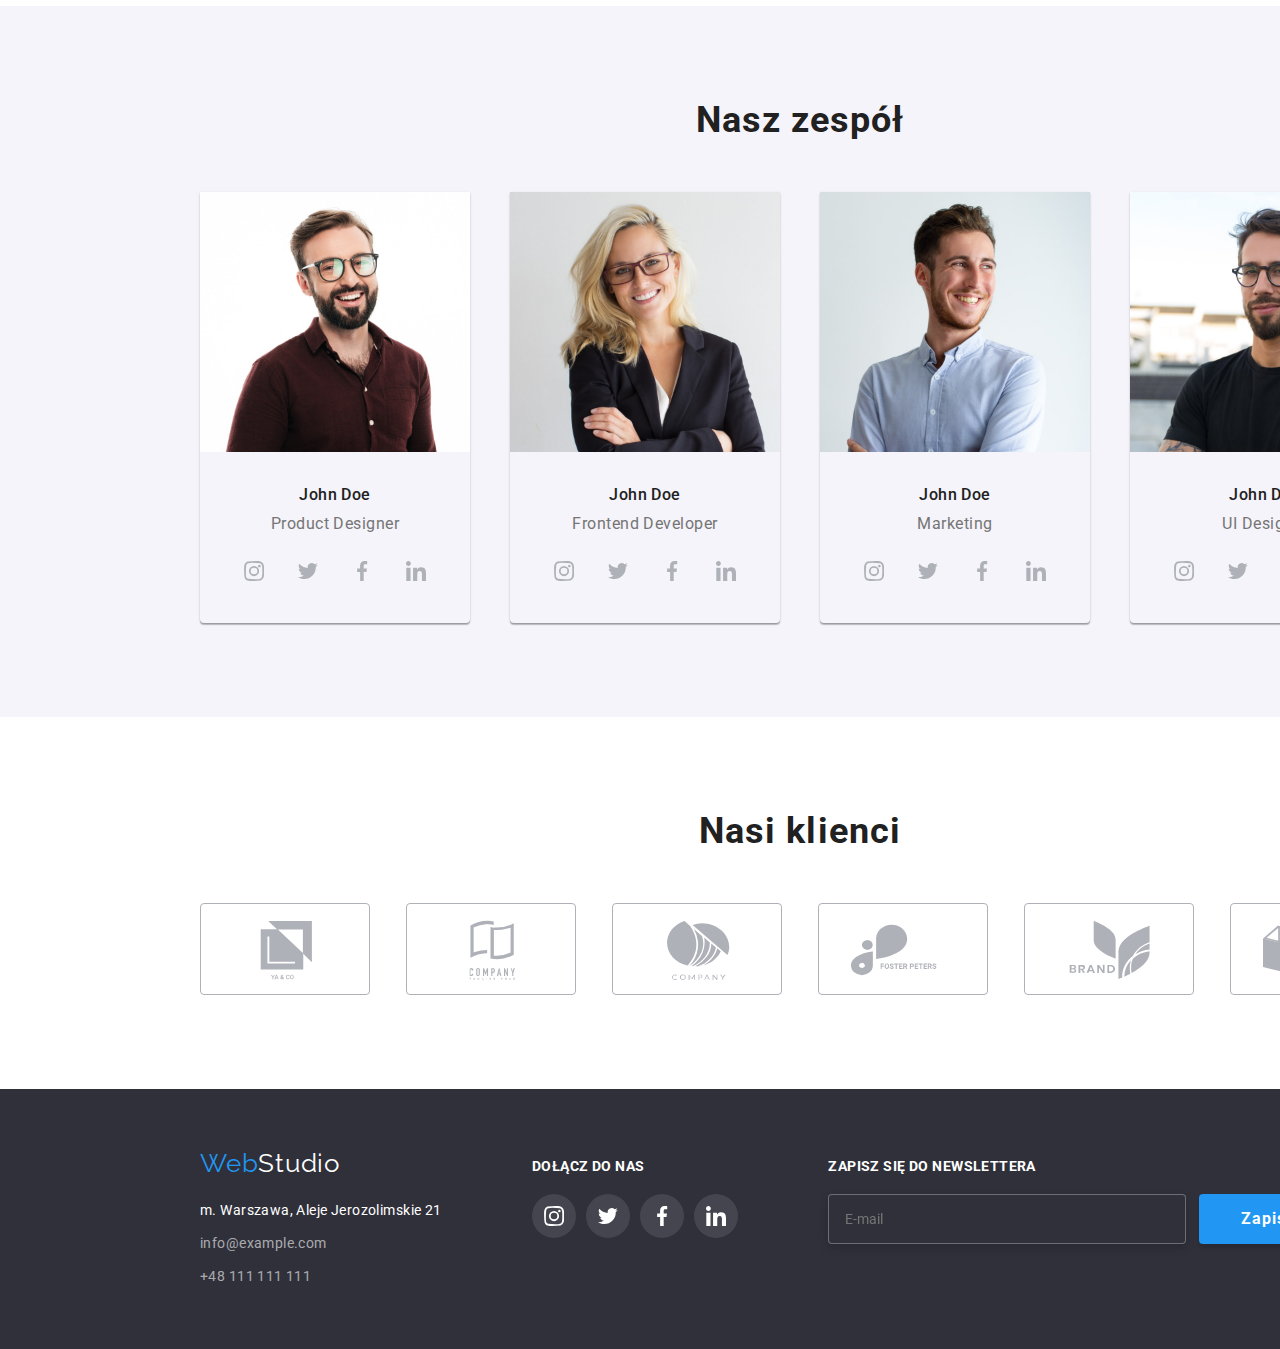
==== commit 65937ba5: "27.09" ====
--- a/index.html
+++ b/index.html
@@ -53,7 +53,7 @@
           <h1 class="welcome-section__text">
             EFEKTYWNE ROZWIĄZANIA DLA WASZEGO BIZNESU
           </h1>
-          <button class="welcome-section__button" type="button" data-modal-open>
+          <button class="button" type="button" data-modal-open>
             Zamów usługe
           </button>
         </section>
@@ -504,9 +504,9 @@
                 <p>Zapisz się do newslettera</p>
                 <input type="email" placeholder="E-mail" name="email"
               /></label>
-              <button class="newsletter-button" type="submit">
+              <button class="button button--right-padding" type="submit">
                 Zapisz się
-                <svg class="newsletter-button__icon">
+                <svg class="button__icon">
                   <use
                     href="./images/icons.svg#icon-send"
                     width="24"
@@ -586,7 +586,9 @@
               >
             </label>
           </div>
-          <button class="modal-button" type="submit">Wyślij</button>
+          <button class="button button--bigger-padding" type="submit">
+            Wyślij
+          </button>
         </form>
       </div>
     </div>
--- a/css/main.css
+++ b/css/main.css
@@ -133,21 +133,6 @@
   padding: 200px 252px 0;
   margin: 0 auto;
 }
-.welcome-section__button {
-  background-color: #2196f3;
-  -webkit-box-shadow: 0px 4px 4px rgba(0, 0, 0, 0.15);
-          box-shadow: 0px 4px 4px rgba(0, 0, 0, 0.15);
-  border-radius: 4px;
-  cursor: pointer;
-  padding: 10px 41px 10px 42px;
-  margin: 0 auto 200px;
-  color: #fff;
-  font-weight: 700;
-  font-size: 16px;
-  line-height: 1.88;
-  letter-spacing: 0.06em;
-  border: none;
-}
 
 .main-page {
   display: -webkit-box;
@@ -367,31 +352,6 @@
   padding-left: 16px;
 }
 
-.newsletter-button {
-  background: #2196f3;
-  -webkit-box-shadow: 0px 4px 4px rgba(0, 0, 0, 0.15);
-          box-shadow: 0px 4px 4px rgba(0, 0, 0, 0.15);
-  border-radius: 4px;
-  font-weight: 700;
-  font-size: 16px;
-  line-height: 1.88;
-  -webkit-box-align: center;
-      -ms-flex-align: center;
-          align-items: center;
-  text-align: center;
-  letter-spacing: 0.06em;
-  color: #ffffff;
-  border: none;
-  padding: 10px 0 10px 42px;
-  cursor: pointer;
-}
-.newsletter-button__icon {
-  margin: 0 28px 0 24px;
-  width: 24px;
-  height: 24px;
-  fill: #ffffff;
-}
-
 .logo {
   font-family: "Raleway", sans-serif;
   font-size: 26px;
@@ -403,6 +363,41 @@
 }
 .logo--white {
   color: #fff;
+}
+
+.button {
+  position: relative;
+  background-color: #2196f3;
+  -webkit-box-shadow: 0px 4px 4px rgba(0, 0, 0, 0.15);
+          box-shadow: 0px 4px 4px rgba(0, 0, 0, 0.15);
+  border-radius: 4px;
+  cursor: pointer;
+  padding: 10px 42px;
+  margin: 0 auto 200px;
+  color: #fff;
+  font-weight: 700;
+  font-size: 16px;
+  line-height: 1.88;
+  letter-spacing: 0.06em;
+  border: none;
+}
+.button--right-padding {
+  margin: 0 auto;
+  padding-right: 76px;
+}
+.button--bigger-padding {
+  display: -webkit-box;
+  display: -ms-flexbox;
+  display: flex;
+  margin: 30px auto 40px;
+  padding: 10px 76px;
+}
+.button__icon {
+  position: absolute;
+  right: 28px;
+  width: 24px;
+  height: 24px;
+  fill: #ffffff;
 }
 
 .social-media-section {
@@ -564,29 +559,6 @@
           transition-duration: 250ms;
 }
 
-.modal-button {
-  background: #2196f3;
-  -webkit-box-shadow: 0px 4px 4px rgba(0, 0, 0, 0.15);
-          box-shadow: 0px 4px 4px rgba(0, 0, 0, 0.15);
-  border-radius: 4px;
-  margin: 0 auto 40px;
-  font-weight: 700;
-  font-size: 16px;
-  line-height: 1.88;
-  border: none;
-  padding: 10px 76px;
-  display: -webkit-box;
-  display: -ms-flexbox;
-  display: flex;
-  -webkit-box-align: center;
-      -ms-flex-align: center;
-          align-items: center;
-  text-align: center;
-  letter-spacing: 0.06em;
-  color: #ffffff;
-  cursor: pointer;
-}
-
 .link-color {
   color: #2196f3;
   text-decoration: underline;
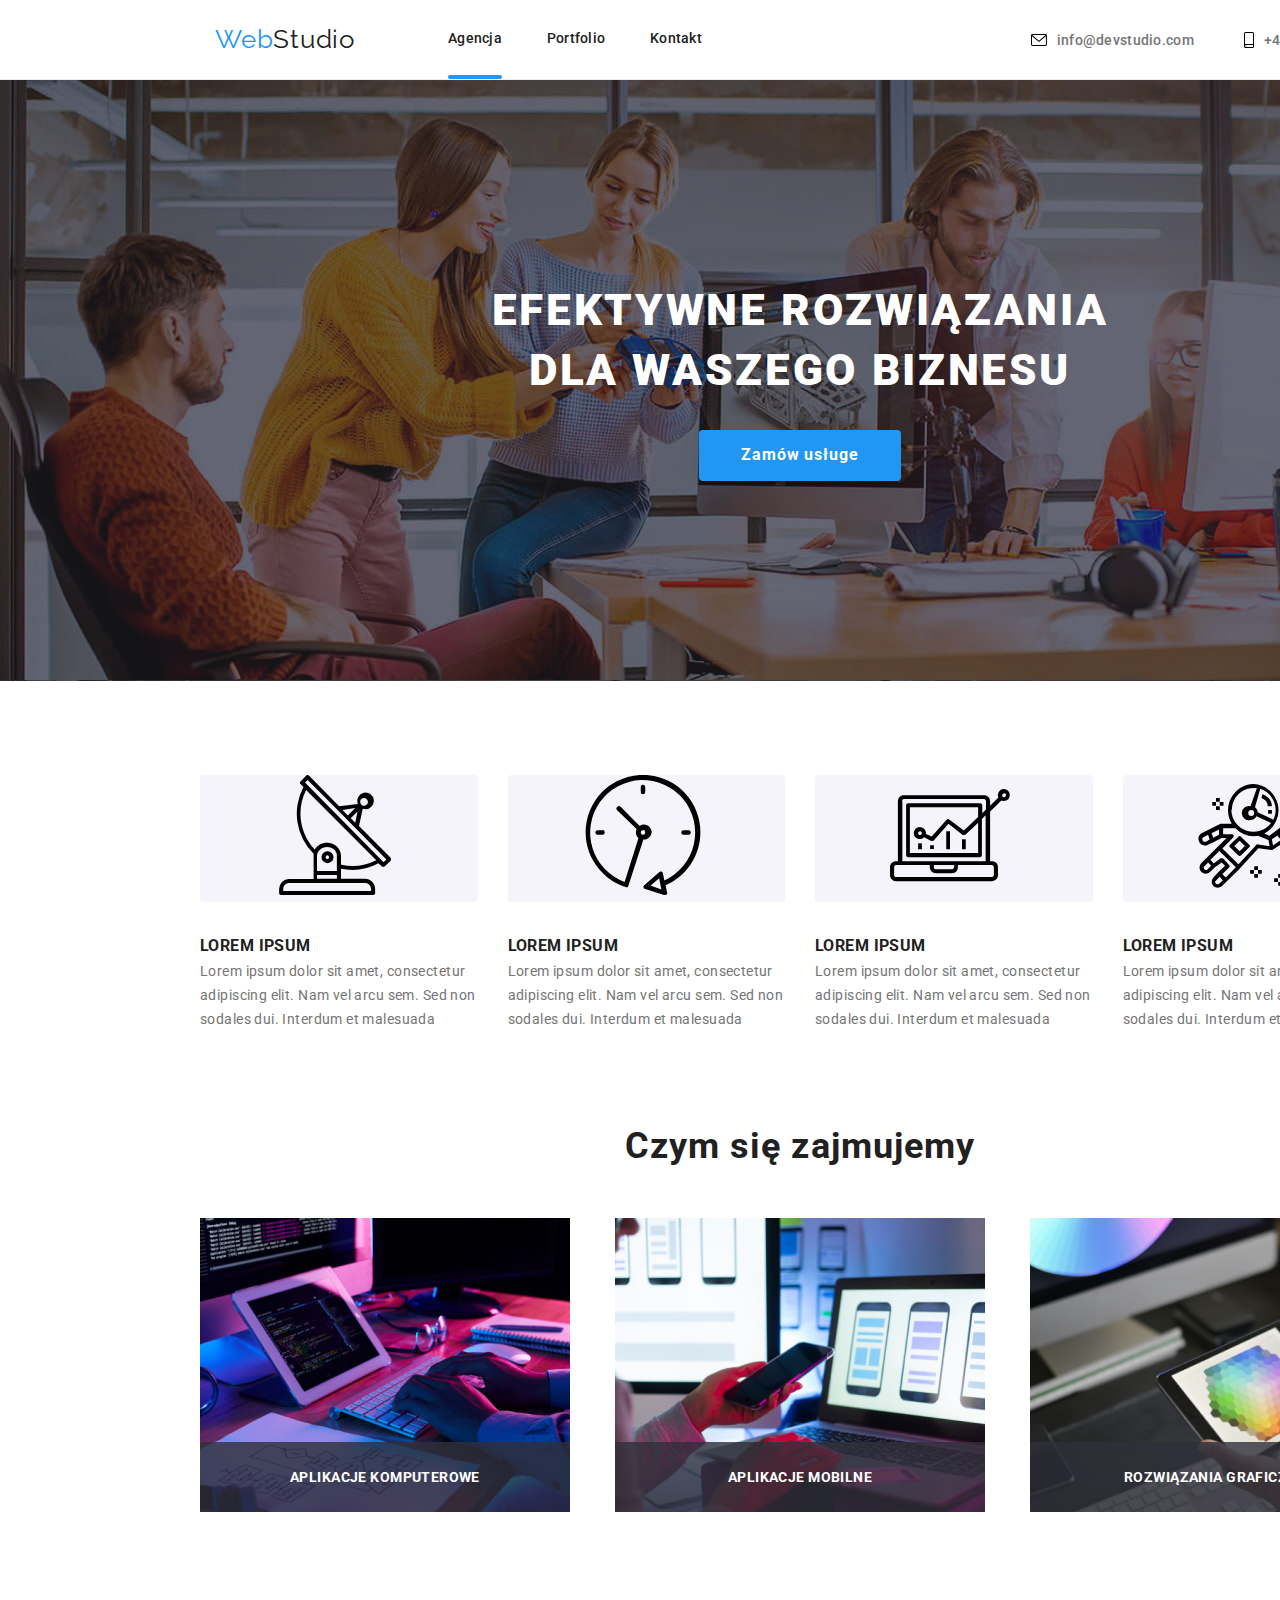
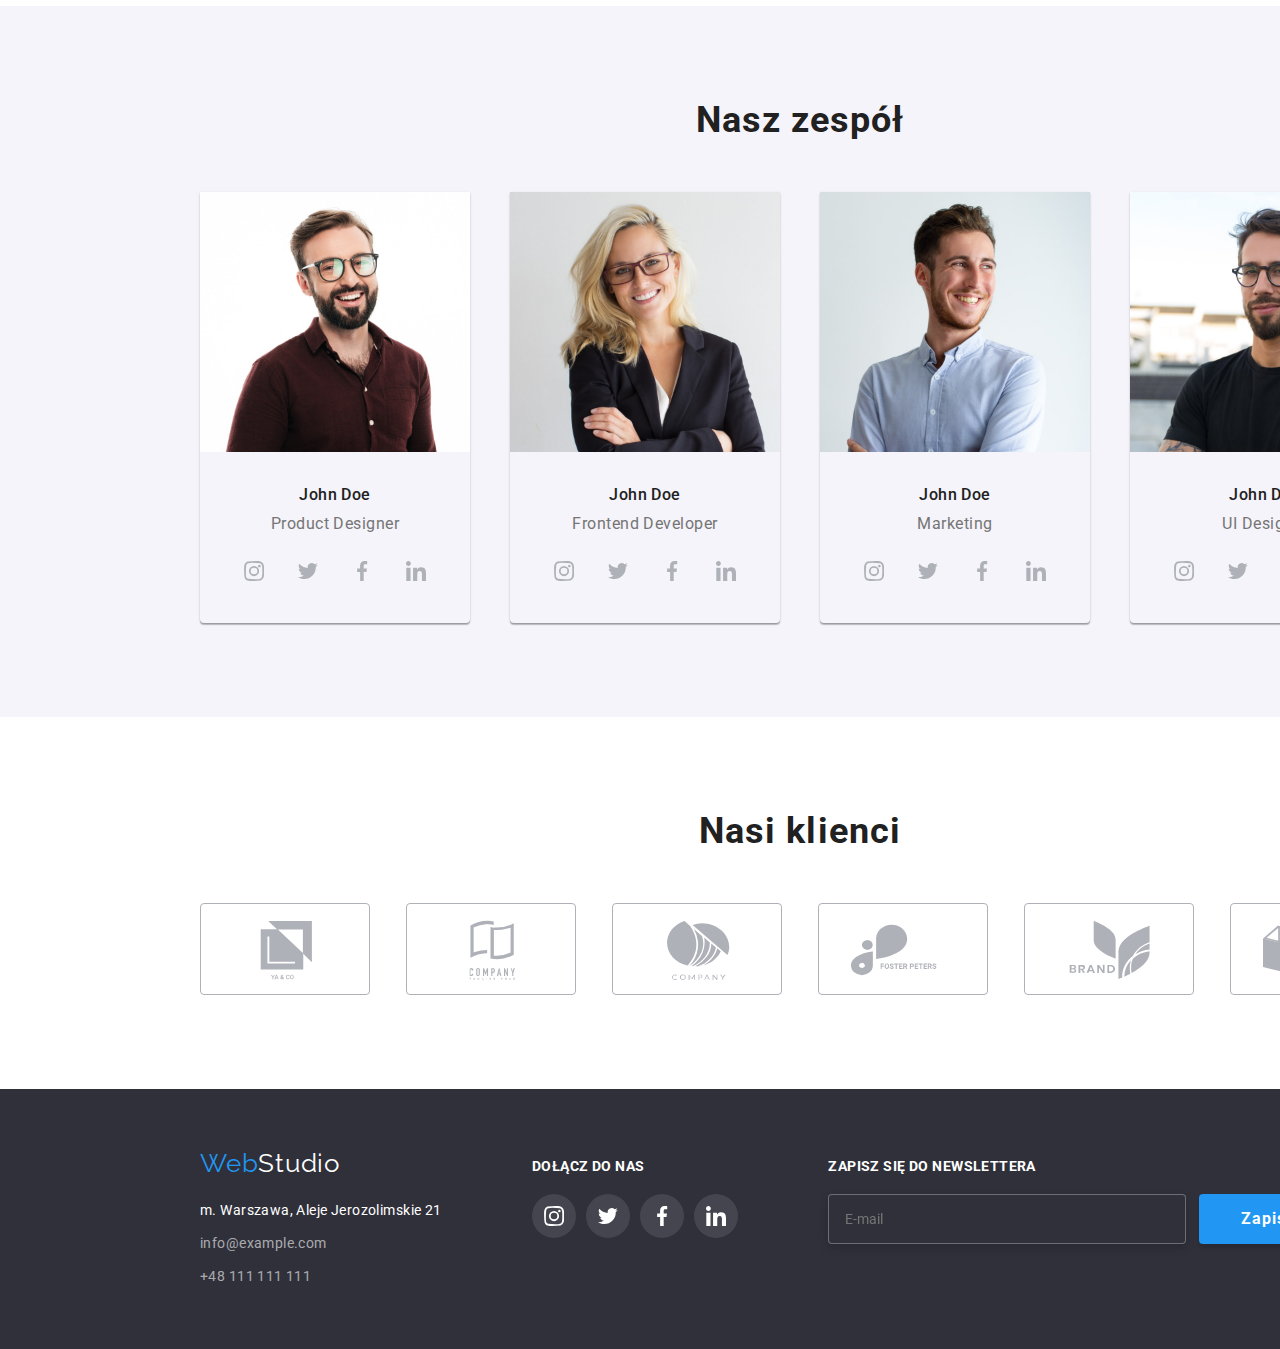
==== commit 46c95cab: "28.09" ====
--- a/index.html
+++ b/index.html
@@ -6,7 +6,7 @@
     <meta name="viewport" content="width=device-width, initial-scale=1.0" />
     <title>Studio</title>
     <link rel="stylesheet" href="./css/normalize.css" />
-    <link rel="stylesheet" href="./css/main.css" />
+    <link rel="stylesheet" href="./css/main.min.css" />
     <link
       href="https://fonts.googleapis.com/css2?family=Raleway:wght@700&family=Roboto:wght@400;500;700;900&display=swap"
       rel="stylesheet"
@@ -433,6 +433,8 @@
         </section>
       </main>
 
+      <!-- FOOTER -->
+
       <div class="footer-background-color">
         <footer class="footer container">
           <div class="footer-contacts">
@@ -504,7 +506,7 @@
                 <p>Zapisz się do newslettera</p>
                 <input type="email" placeholder="E-mail" name="email"
               /></label>
-              <button class="button button--right-padding" type="submit">
+              <button class="button--footer-position" type="submit">
                 Zapisz się
                 <svg class="button__icon">
                   <use
@@ -519,6 +521,9 @@
         </footer>
       </div>
     </div>
+
+    <!-- MODAL SECTION -->
+
     <div class="modal-backdrop is-hidden" data-modal>
       <div class="modal">
         <button type="button" class="modal__close-btn" data-modal-close>
@@ -530,7 +535,7 @@
         <form class="modal-form">
           <label class="modal-form__input"
             >Imię <input type="text" name="imie" required /><svg
-              class="form-icon__position1"
+              class="form-icon form-icon__position1"
               width="18"
               height="18"
             >
@@ -539,7 +544,7 @@
           </label>
           <label class="modal-form__input"
             >Telefon <input type="tel" name="telephone" required /><svg
-              class="form-icon__position2"
+              class="form-icon form-icon__position2"
               width="18"
               height="18"
             >
@@ -548,7 +553,7 @@
           </label>
           <label class="modal-form__input"
             >Email <input type="email" name="email" required /><svg
-              class="form-icon__position3"
+              class="form-icon form-icon__position3"
               width="18"
               height="18"
             >
@@ -572,7 +577,7 @@
             </symbol>
           </svg>
           <div class="checkbox-container">
-            <input class="checkbox__input" id="check" type="checkbox" />
+            <input class="checkbox-input" id="check" type="checkbox" />
             <label class="checkbox" for="check">
               <span>
                 <svg width="12px" height="10px">
@@ -586,9 +591,7 @@
               >
             </label>
           </div>
-          <button class="button button--bigger-padding" type="submit">
-            Wyślij
-          </button>
+          <button class="button--form-position" type="submit">Wyślij</button>
         </form>
       </div>
     </div>
--- a/css/main.min.css
+++ b/css/main.min.css
@@ -0,0 +1 @@
+*{list-style-type:none;margin:0;padding:0;text-decoration:none;font-style:normal;-webkit-box-sizing:border-box;box-sizing:border-box}.wrapper{width:1600px;margin:0 auto;background-color:#fff}body{background-color:#e5e5e5;color:#212121;font-family:"Roboto",sans-serif;font-size:14px}.container{width:1200px;margin:0 auto}.section{padding:94px 0}.header-border{border-bottom:1px solid #ececec}.header{padding:25px 27px 24px 15px;display:-webkit-box;display:-ms-flexbox;display:flex;gap:93px;-webkit-box-align:center;-ms-flex-align:center;align-items:center}.menu-nav{width:254px;letter-spacing:.02em;display:-webkit-box;display:-ms-flexbox;display:flex;-webkit-box-pack:justify;-ms-flex-pack:justify;justify-content:space-between}.menu-nav a{font-weight:500;font-size:14px;letter-spacing:.02em;color:#212121}.menu-nav--hover-color:hover{color:#2196f3;-webkit-transition:250ms;transition:250ms;-webkit-transition-timing-function:cubic-bezier(0.4, 0, 0.2, 1);transition-timing-function:cubic-bezier(0.4, 0, 0.2, 1)}.menu-nav--active::after{content:"";display:block;width:100%;height:4px;background-color:#2196f3;-webkit-transform:translateY(29px);transform:translateY(29px);border-radius:2px}.contacts{font-weight:500;letter-spacing:.02em;display:-webkit-box;display:-ms-flexbox;display:flex;gap:50px;margin-left:auto}.contacts--hover-color:hover,.contacts--hover-color:focus,.contacts--hover-color:hover{color:#2196f3;fill:#2196f3;-webkit-transition-timing-function:cubic-bezier(0.4, 0, 0.2, 1);transition-timing-function:cubic-bezier(0.4, 0, 0.2, 1);-webkit-transition-duration:250ms;transition-duration:250ms}.contacts__icon-position{margin-right:10px}.contacts a{color:#757575;display:-webkit-box;display:-ms-flexbox;display:flex;-webkit-box-align:center;-ms-flex-align:center;align-items:center}.welcome-section-background{background-color:rgba(47,48,58,.4);background-image:-webkit-gradient(linear, left bottom, left top, from(rgba(47, 48, 58, 0.4)), to(rgba(47, 48, 58, 0.4))),url(../images/welcome-section-background-image.jpg);background-image:linear-gradient(0deg, rgba(47, 48, 58, 0.4) 0%, rgba(47, 48, 58, 0.4) 100%),url(../images/welcome-section-background-image.jpg)}.welcome-section{width:1200px;display:-webkit-box;display:-ms-flexbox;display:flex;-webkit-box-orient:vertical;-webkit-box-direction:normal;-ms-flex-direction:column;flex-direction:column;gap:30px;margin:0 auto}.welcome-section__text{color:#fff;font-weight:900;font-size:44px;line-height:1.37;text-align:center;letter-spacing:.06em;text-transform:uppercase;padding:200px 252px 0;margin:0 auto}.main-page{display:-webkit-box;display:-ms-flexbox;display:flex;-webkit-box-orient:vertical;-webkit-box-direction:normal;-ms-flex-direction:column;flex-direction:column}.article-section{line-height:1.71;letter-spacing:.03em}.article-section ul{display:-webkit-box;display:-ms-flexbox;display:flex;gap:30px}.article-section__logo{background-color:#f5f4fa;border-radius:4px;margin-bottom:30px}.article-header{font-weight:700}.article-header__paragraph{color:#757575}.what-we-do-section{padding-top:0}.what-we-do-section__images{display:-webkit-box;display:-ms-flexbox;display:flex;-webkit-box-pack:justify;-ms-flex-pack:justify;justify-content:space-between}.what-we-do-section figure{display:-webkit-box;display:-ms-flexbox;display:flex}.section-header{text-align:center;font-weight:700;font-size:36px;line-height:1.166;letter-spacing:.03em;padding-bottom:50px}.images-label{position:relative}.images-label>p{position:absolute;bottom:0;background-color:rgba(47,48,58,.8);text-transform:uppercase;width:100%;font-weight:700;font-size:14px;line-height:16px;text-align:center;letter-spacing:.03em;color:#fff;padding:27px 0}.our-team-background{background:#f5f4fa}.our-team-section__images{display:-webkit-box;display:-ms-flexbox;display:flex;-webkit-box-pack:justify;-ms-flex-pack:justify;justify-content:space-between}.our-team-section__images li{-webkit-box-shadow:0px 1px 3px rgba(0,0,0,.12),0px 1px 1px rgba(0,0,0,.14),0px 2px 1px rgba(0,0,0,.2);box-shadow:0px 1px 3px rgba(0,0,0,.12),0px 1px 1px rgba(0,0,0,.14),0px 2px 1px rgba(0,0,0,.2);border-radius:0px 0px 4px 4px;gap:30px}.signature{font-weight:500;font-size:16px;line-height:1.19;text-align:center;letter-spacing:.03em;padding:30px 0}.signature__position{padding-top:10px;color:#757575;font-weight:400;font-size:16px;line-height:1.19;text-align:center;letter-spacing:.03em}.our-clients-logos{display:-webkit-box;display:-ms-flexbox;display:flex;-webkit-box-pack:justify;-ms-flex-pack:justify;justify-content:space-between}.client-icon{width:170px;height:92px;border:1px solid #afb1b8;border-radius:4px;fill:#afb1b8;cursor:pointer}.client-icon:hover{fill:#2196f3;border-color:#2196f3}.footer-background-color{background:#2f303a}.footer{display:-webkit-box;display:-ms-flexbox;display:flex;gap:70px;padding:60px 0;-webkit-box-pack:justify;-ms-flex-pack:justify;justify-content:space-between}.footer-contacts{display:-webkit-box;display:-ms-flexbox;display:flex;-webkit-box-orient:vertical;-webkit-box-direction:normal;-ms-flex-direction:column;flex-direction:column}.contacts--column{display:-webkit-box;display:-ms-flexbox;display:flex;-webkit-box-orient:vertical;-webkit-box-direction:normal;-ms-flex-direction:column;flex-direction:column;gap:9px;padding-top:20px}.contacts--white{font-weight:400;font-size:14px;line-height:1.71;letter-spacing:.03em;color:#fff}.contacts--grey{font-weight:400;font-size:14px;line-height:1.71;letter-spacing:.03em;color:rgba(255,255,255,.6)}.newsletter{display:-webkit-box;display:-ms-flexbox;display:flex;padding-top:9px}.newsletter__form p{padding-bottom:20px;font-weight:700;font-size:14px;line-height:16px;letter-spacing:.03em;text-transform:uppercase;color:#fff}.newsletter input{width:358px;position:relative;border:1px solid rgba(255,255,255,.3);-webkit-filter:drop-shadow(0px 4px 4px rgba(0, 0, 0, 0.15));filter:drop-shadow(0px 4px 4px rgba(0, 0, 0, 0.15));border-radius:4px;background-color:#2f303a;color:rgba(255,255,255,.6);margin-right:10px;outline:none;height:50px;padding-left:16px}.is-hidden{opacity:0;visibility:hidden;pointer-events:none;-webkit-transition:ease-in;transition:ease-in;-webkit-transition-duration:250ms;transition-duration:250ms;-webkit-transform:translate(0%, 50%);transform:translate(0%, 50%)}.logo{font-family:"Raleway",sans-serif;font-size:26px;color:#2196f3;letter-spacing:.03em}.logo--black{color:#212121}.logo--white{color:#fff}.button,.button--form-position,.button--footer-position{position:relative;background-color:#2196f3;-webkit-box-shadow:0px 4px 4px rgba(0,0,0,.15);box-shadow:0px 4px 4px rgba(0,0,0,.15);border-radius:4px;cursor:pointer;padding:10px 42px;margin:0 auto 200px;color:#fff;font-weight:700;font-size:16px;line-height:1.88;letter-spacing:.06em;border:none}.button__icon{position:absolute;right:28px;width:24px;height:24px;fill:#fff}.button--footer-position{margin:0 auto;padding-right:76px}.button--form-position{display:-webkit-box;display:-ms-flexbox;display:flex;margin:0 auto 40px;padding:10px 76px}.social-media-section{padding-top:9px}.social-media-section p{color:#fff;text-transform:uppercase;font-weight:700;font-size:14px;line-height:16px;letter-spacing:.03em;padding-bottom:20px}.social-media-block{display:-webkit-box;display:-ms-flexbox;display:flex;gap:10px;padding:16px 32px 0;-webkit-box-align:center;-ms-flex-align:center;align-items:center}.social-media-block--left{padding:0}.circle{border-radius:50%;background-color:#f5f4fa;width:44px;height:44px;cursor:pointer}.circle--grey{background-color:rgba(255,255,255,.1019607843);width:44px;height:44px;border-radius:50%;cursor:pointer}.circle:hover,.circle--grey:hover{background-color:#2196f3}.social-media-icon{fill:#afb1b8}.social-media-icon--white{fill:#fff}.social-media-icon:hover{fill:#fff}.modal-backdrop{background-color:rgba(0,0,0,.2);position:fixed;width:100%;height:100%;top:0;left:0;z-index:2;-webkit-transition:ease-in;transition:ease-in;-webkit-transition-duration:250ms;transition-duration:250ms}.modal{position:absolute;width:528px;min-height:581px;top:50%;left:50%;-webkit-transform:translate(-50%, -50%);transform:translate(-50%, -50%);background-color:#fff;-webkit-box-shadow:0px 1px 3px rgba(0,0,0,.12),0px 1px 1px rgba(0,0,0,.14),0px 2px 1px rgba(0,0,0,.2);box-shadow:0px 1px 3px rgba(0,0,0,.12),0px 1px 1px rgba(0,0,0,.14),0px 2px 1px rgba(0,0,0,.2);border-radius:4px}.modal__close-btn{position:absolute;top:8px;right:8px;border-radius:50%;width:30px;height:30px;background:#fff;border:1px solid rgba(0,0,0,.1);cursor:pointer;font-weight:700}.modal__form{width:448px;margin:0 auto}.modal-header{font-weight:700;font-size:20px;line-height:23px;text-align:center;letter-spacing:.03em;margin-top:40px;margin-bottom:12px}.modal-form{width:448px;margin:0 auto}.modal-form input{height:40px;border:1px solid rgba(33,33,33,.2);border-radius:4px;padding-left:42px}.modal-form label:not(:last-child){display:-webkit-box;display:-ms-flexbox;display:flex;-webkit-box-orient:vertical;-webkit-box-direction:normal;-ms-flex-direction:column;flex-direction:column;margin-bottom:10px;color:#757575}.modal-form textarea{height:120px;border:1px solid rgba(33,33,33,.2);border-radius:4px;padding:12px 16px}.modal-form input:focus,.modal-form textarea:focus{outline:none;border-color:#2196f3;-webkit-transition-timing-function:cubic-bezier(0.4, 0, 0.2, 1);transition-timing-function:cubic-bezier(0.4, 0, 0.2, 1);-webkit-transition-duration:250ms;transition-duration:250ms}.link-color{color:#2196f3;text-decoration:underline}.form-icon{position:absolute}.form-icon__position1{top:104px;left:52px}.form-icon__position2{top:172px;left:52px}.form-icon__position3{top:240px;left:52px}.modal-form__input:focus-within svg{fill:#2196f3}.checkbox-symbol{position:absolute;width:0;height:0;pointer-events:none;-webkit-user-select:none;-moz-user-select:none;-ms-user-select:none;user-select:none}.checkbox-container{background:#fff;color:#212121;display:-webkit-box;display:-ms-flexbox;display:flex;-webkit-box-pack:center;-ms-flex-pack:center;justify-content:center;-webkit-box-align:center;-ms-flex-align:center;align-items:center;-webkit-box-orient:horizontal;-webkit-box-direction:normal;-ms-flex-flow:row wrap;flex-flow:row wrap}.checkbox-input{position:absolute;visibility:hidden}.checkbox{-webkit-user-select:none;-moz-user-select:none;-ms-user-select:none;user-select:none;cursor:pointer;padding:20px 0 30px 0;border-radius:6px;overflow:hidden;-webkit-transition-timing-function:cubic-bezier(0.4, 0, 0.2, 1);transition-timing-function:cubic-bezier(0.4, 0, 0.2, 1);-webkit-transition-duration:250ms;transition-duration:250ms;display:-webkit-box;display:-ms-flexbox;display:flex;-webkit-box-orient:horizontal;-webkit-box-direction:normal;-ms-flex-flow:row wrap;flex-flow:row wrap}.checkbox:not(:last-child){margin-right:6px}.checkbox span{vertical-align:middle;-webkit-transform:translate3d(0, 0, 0);transform:translate3d(0, 0, 0)}.checkbox span:first-child{position:relative;-webkit-box-flex:0;-ms-flex:0 0 18px;flex:0 0 18px;width:18px;height:18px;border-radius:4px;-webkit-transform:scale(1);transform:scale(1);border:2px solid #212121;-webkit-transition-timing-function:cubic-bezier(0.4, 0, 0.2, 1);transition-timing-function:cubic-bezier(0.4, 0, 0.2, 1);-webkit-transition-duration:250ms;transition-duration:250ms}.checkbox span:last-child{color:#757575;font-size:14px;letter-spacing:.03em;line-height:1.71}.checkbox span:first-child svg{position:absolute;top:3px;left:2px;fill:#fff;stroke-dasharray:16px;stroke-dashoffset:16px;-webkit-transition-timing-function:cubic-bezier(0.4, 0, 0.2, 1);transition-timing-function:cubic-bezier(0.4, 0, 0.2, 1);-webkit-transition-duration:250ms;transition-duration:250ms;-webkit-transform:translate3d(0, 0, 0);transform:translate3d(0, 0, 0)}.checkbox span:last-child{padding-left:8px}.checkbox-input:checked+.checkbox span:first-child{background:#2196f3;border-color:#2196f3}.checkbox-input:checked+.checkbox span:first-child svg{stroke-dashoffset:0}@-webkit-keyframes zoom-in-out{50%{-webkit-transform:scale(0.9);transform:scale(0.9)}}@keyframes zoom-in-out{50%{-webkit-transform:scale(0.9);transform:scale(0.9)}}.portfolio-border{border-bottom:1px solid #eee}.portfolio-section{display:-webkit-box;display:-ms-flexbox;display:flex;-webkit-box-orient:vertical;-webkit-box-direction:normal;-ms-flex-direction:column;flex-direction:column}.portfolio-section__filters{margin:0 auto;display:-webkit-box;display:-ms-flexbox;display:flex;gap:8px}.portfolio-section__filters>button{font-size:16px;background-color:#f5f4fa;letter-spacing:.03em;line-height:1.625;border-radius:4px;border:none;border-radius:4px;cursor:pointer;padding:6px 22px;margin-bottom:50px}.portfolio-section__filters>button:hover,.portfolio-section__filters>button:focus{background-color:#2196f3;color:#fff;-webkit-box-shadow:0px 3px 1px rgba(0,0,0,.1),0px 1px 2px rgba(0,0,0,.08),0px 2px 2px rgba(0,0,0,.12);box-shadow:0px 3px 1px rgba(0,0,0,.1),0px 1px 2px rgba(0,0,0,.08),0px 2px 2px rgba(0,0,0,.12);-webkit-transition-timing-function:cubic-bezier(0.4, 0, 0.2, 1);transition-timing-function:cubic-bezier(0.4, 0, 0.2, 1);-webkit-transition-duration:250ms;transition-duration:250ms}.portfolio-images{display:-webkit-box;display:-ms-flexbox;display:flex;-ms-flex-wrap:wrap;flex-wrap:wrap;gap:30px;-webkit-box-pack:justify;-ms-flex-pack:justify;justify-content:space-between}.portfolio-images--border{border:1px solid #eee;cursor:pointer;position:relative}.portfolio-images--border:hover .hover-overlay{width:100%;height:100%;background:rgba(33,150,243,.9);-webkit-transition-property:background-color,-webkit-transform;transition-property:background-color,-webkit-transform;transition-property:transform,background-color;transition-property:transform,background-color,-webkit-transform;-webkit-transition-timing-function:cubic-bezier(0.4, 0, 0.2, 1);transition-timing-function:cubic-bezier(0.4, 0, 0.2, 1);-webkit-transform:translateY(0);transform:translateY(0);-webkit-transition-duration:250ms;transition-duration:250ms;z-index:1}.portfolio-images--border:hover,.portfolio-images--border:focus{-webkit-box-shadow:0px 1px 1px rgba(0,0,0,.12),0px 4px 4px rgba(0,0,0,.06),1px 4px 6px rgba(0,0,0,.16);box-shadow:0px 1px 1px rgba(0,0,0,.12),0px 4px 4px rgba(0,0,0,.06),1px 4px 6px rgba(0,0,0,.16);-webkit-transition-timing-function:cubic-bezier(0.4, 0, 0.2, 1);transition-timing-function:cubic-bezier(0.4, 0, 0.2, 1);-webkit-transition-duration:250ms;transition-duration:250ms}.project-image{position:relative;overflow:hidden}.hover-overlay{top:0;position:absolute;z-index:-1;-webkit-transform:translateY(100%);transform:translateY(100%)}.hover-overlay>p{color:#fff;padding:49px 0 0 24px;letter-spacing:.03em;font-size:18px;line-height:28px}.image-footer{font-weight:700;font-size:18px;line-height:2;padding:20px 24px}.image-footer__project-name{line-height:2}.image-footer__group-name{font-size:16px;line-height:1.88;color:#757575;padding-top:4px}/*# sourceMappingURL=main.min.css.map */